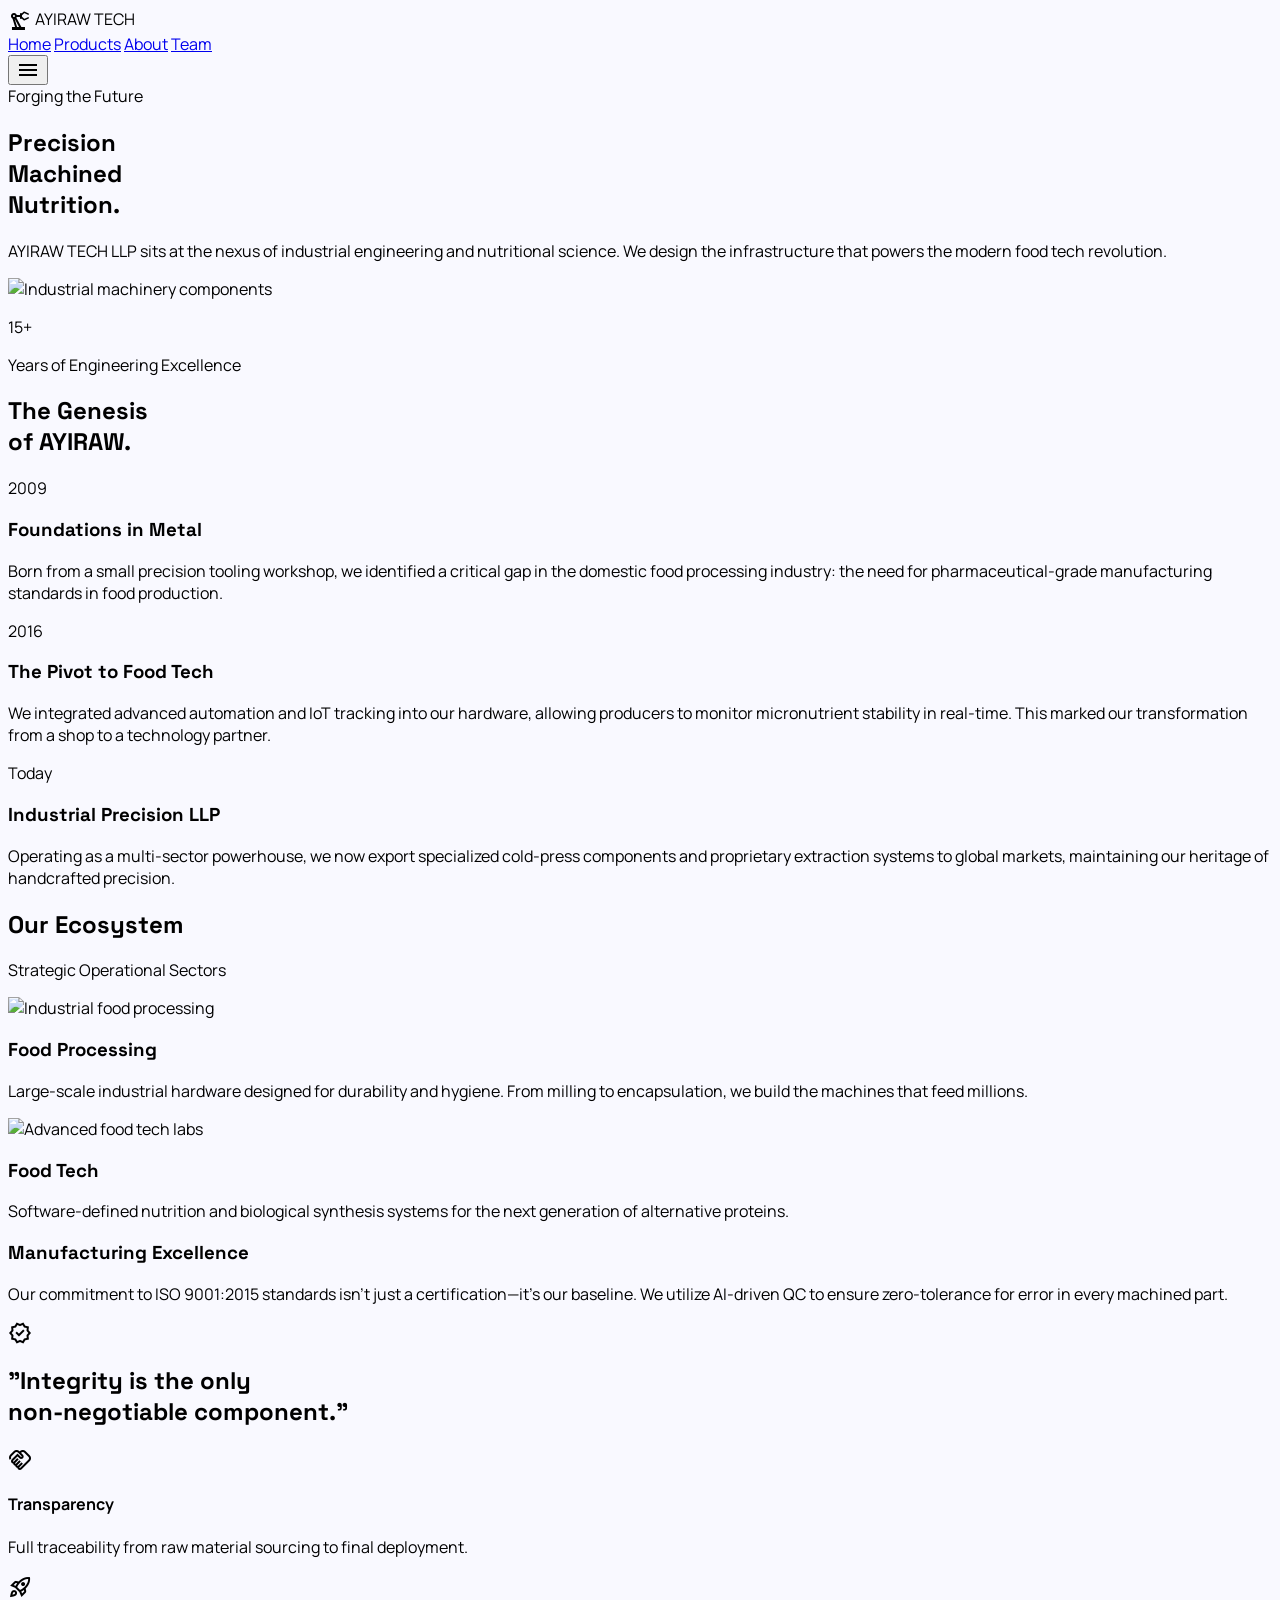
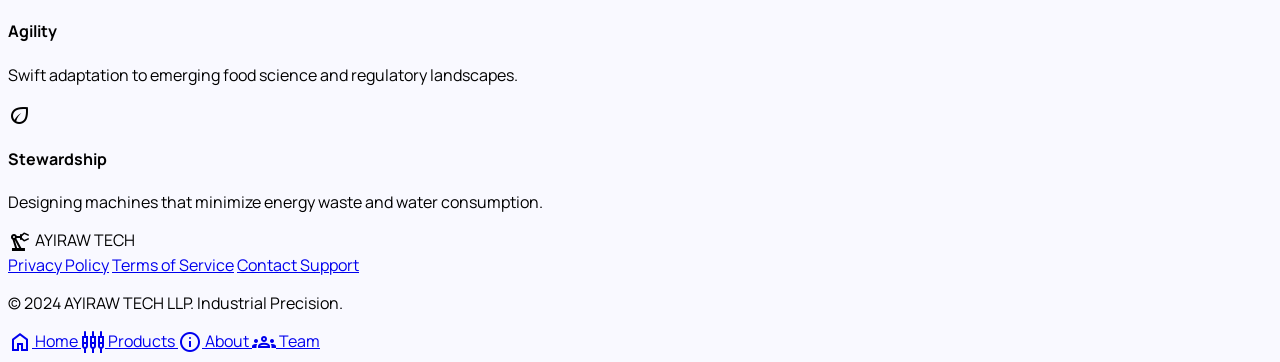
==== about.html @ 72571dfc "Update about.html" ====
<!DOCTYPE html>

<html class="scroll-smooth" lang="en"><head>
<meta charset="utf-8"/>
<meta content="width=device-width, initial-scale=1.0" name="viewport"/>
<title>About Us | AYIRAW TECH LLP</title>
<script src="https://cdn.tailwindcss.com?plugins=forms,container-queries"></script>
<link href="https://fonts.googleapis.com/css2?family=Space+Grotesk:wght@300;400;500;600;700&amp;family=Manrope:wght@300;400;500;600;700&amp;family=Inter:wght@300;400;500;600;700&amp;display=swap" rel="stylesheet"/>
<link href="https://fonts.googleapis.com/css2?family=Material+Symbols+Outlined:wght,FILL@100..700,0..1&amp;display=swap" rel="stylesheet"/>
<link href="https://fonts.googleapis.com/css2?family=Material+Symbols+Outlined:wght,FILL@100..700,0..1&amp;display=swap" rel="stylesheet"/>
<script id="tailwind-config">
        tailwind.config = {
            darkMode: "class",
            theme: {
                extend: {
                    colors: {
                        "background": "#f9f9ff",
                        "inverse-on-surface": "#ebf1ff",
                        "inverse-surface": "#273141",
                        "tertiary": "#002620",
                        "on-surface": "#121c2c",
                        "surface-container-high": "#dee8ff",
                        "secondary": "#545f72",
                        "outline": "#74777f",
                        "inverse-primary": "#adc7f7",
                        "error-container": "#ffdad6",
                        "on-error-container": "#93000a",
                        "secondary-fixed": "#d8e3fa",
                        "surface-tint": "#455f88",
                        "surface": "#f9f9ff",
                        "surface-variant": "#d9e3f9",
                        "secondary-fixed-dim": "#bcc7dd",
                        "on-surface-variant": "#43474e",
                        "on-primary-container": "#86a0cd",
                        "on-secondary-fixed": "#111c2c",
                        "on-error": "#ffffff",
                        "tertiary-container": "#003e34",
                        "on-tertiary": "#ffffff",
                        "on-secondary": "#ffffff",
                        "tertiary-fixed-dim": "#44ddc1",
                        "on-primary-fixed": "#001b3c",
                        "on-tertiary-fixed": "#00201a",
                        "on-background": "#121c2c",
                        "primary-container": "#1a365d",
                        "on-primary": "#ffffff",
                        "on-secondary-container": "#586377",
                        "surface-dim": "#d0daf0",
                        "error": "#ba1a1a",
                        "primary": "#002045",
                        "surface-container-low": "#f0f3ff",
                        "surface-bright": "#f9f9ff",
                        "on-primary-fixed-variant": "#2d476f",
                        "primary-fixed-dim": "#adc7f7",
                        "surface-container": "#e7eeff",
                        "on-secondary-fixed-variant": "#3c475a",
                        "tertiary-fixed": "#68fadd",
                        "on-tertiary-fixed-variant": "#005145",
                        "surface-container-highest": "#d9e3f9",
                        "outline-variant": "#c4c6cf",
                        "secondary-container": "#d5e0f7",
                        "surface-container-lowest": "#ffffff",
                        "on-tertiary-container": "#00b39b",
                        "primary-fixed": "#d6e3ff"
                    },
                    fontFamily: {
                        "headline": ["Space Grotesk"],
                        "body": ["Manrope"],
                        "label": ["Inter"]
                    },
                    borderRadius: {"DEFAULT": "0.125rem", "lg": "0.25rem", "xl": "0.5rem", "full": "0.75rem"},
                },
            },
        }
    </script>
<style>
        .material-symbols-outlined {
            font-variation-settings: 'FILL' 0, 'wght' 400, 'GRAD' 0, 'opsz' 24;
            vertical-align: middle;
        }
        body { font-family: 'Manrope', sans-serif; background-color: #f9f9ff; }
        h1, h2, h3 { font-family: 'Space Grotesk', sans-serif; }
    </style>
<style>
    body {
      min-height: max(884px, 100dvh);
    }
  </style>
  </head>
<body class="text-on-surface">
<!-- TopAppBar -->
<header class="fixed top-0 w-full z-50 bg-surface/70 backdrop-blur-md dark:bg-slate-950/70 shadow-none">
<div class="flex items-center justify-between px-6 py-4 max-w-7xl mx-auto">
<div class="flex items-center gap-2">
<span class="material-symbols-outlined text-[#1A365D] dark:text-blue-400 text-2xl" data-icon="precision_manufacturing">precision_manufacturing</span>
<span class="text-xl font-bold text-[#1A365D] dark:text-blue-200 tracking-tighter font-headline">AYIRAW TECH</span>
</div>
<nav class="hidden md:flex items-center gap-8">
<a class="text-slate-600 dark:text-slate-400 hover:text-teal-600 dark:hover:text-teal-300 transition-colors font-label text-sm uppercase tracking-wider" href="index.html">Home</a>
<a class="text-slate-600 dark:text-slate-400 hover:text-teal-600 dark:hover:text-teal-300 transition-colors font-label text-sm uppercase tracking-wider" href="products.html">Products</a>
<a class="text-[#002620] dark:text-teal-400 font-bold font-label text-sm uppercase tracking-wider" href="about.html">About</a>
<a class="text-slate-600 dark:text-slate-400 hover:text-teal-600 dark:hover:text-teal-300 transition-colors font-label text-sm uppercase tracking-wider" href="team.html">Team</a>
</nav>
<button class="md:hidden text-[#1A365D]">
<span class="material-symbols-outlined" data-icon="menu">menu</span>
</button>
</div>
</header>
<main class="pt-24 pb-20">
<!-- Hero Section: The Architectural Epicure -->
<section class="relative min-h-[618px] flex items-center px-6 overflow-hidden">
<div class="max-w-7xl mx-auto w-full grid grid-cols-1 lg:grid-cols-12 gap-12 items-center">
<div class="lg:col-span-7 z-10">
<span class="inline-block py-1 px-3 bg-secondary-container text-on-secondary-container font-label text-[10px] uppercase tracking-[0.2em] mb-6 rounded-sm">Forging the Future</span>
<h1 class="text-6xl md:text-8xl font-bold tracking-tighter text-primary leading-[0.9] mb-8">
                        Precision <br/> <span class="text-tertiary-container">Machined</span> <br/> Nutrition.
                    </h1>
<p class="text-lg md:text-xl text-secondary max-w-xl font-body leading-relaxed">
                        AYIRAW TECH LLP sits at the nexus of industrial engineering and nutritional science. We design the infrastructure that powers the modern food tech revolution.
                    </p>
</div>
<div class="lg:col-span-5 relative">
<div class="aspect-[4/5] bg-surface-container-high rounded-sm overflow-hidden relative">
<img alt="Industrial machinery components" class="w-full h-full object-cover grayscale contrast-125 mix-blend-multiply" data-alt="Close-up of high-precision stainless steel industrial gear and mechanical components in a clean, brightly lit manufacturing facility" src="https://lh3.googleusercontent.com/aida-public/[base64]"/>
<div class="absolute inset-0 bg-gradient-to-tr from-primary/20 to-transparent"></div>
</div>
<!-- Asymmetric Floating Element -->
<div class="absolute -bottom-8 -left-8 p-8 bg-tertiary text-on-tertiary max-w-[240px] hidden md:block">
<p class="font-headline text-3xl font-bold mb-2">15+</p>
<p class="font-label text-[10px] uppercase tracking-widest opacity-70">Years of Engineering Excellence</p>
</div>
</div>
</div>
</section>
<!-- Journey Section: Tonal Shift -->
<section class="bg-surface-container-low py-24 px-6">
<div class="max-w-7xl mx-auto">
<div class="grid grid-cols-1 lg:grid-cols-12 gap-16">
<div class="lg:col-span-4">
<h2 class="text-4xl font-bold text-primary font-headline sticky top-32">The Genesis <br/> of AYIRAW.</h2>
</div>
<div class="lg:col-span-8 space-y-16">
<div class="group">
<span class="font-headline text-5xl text-outline-variant group-hover:text-tertiary transition-colors duration-500">2009</span>
<h3 class="text-2xl font-bold text-on-surface mt-4 mb-4">Foundations in Metal</h3>
<p class="text-secondary leading-relaxed font-body text-lg">
                                Born from a small precision tooling workshop, we identified a critical gap in the domestic food processing industry: the need for pharmaceutical-grade manufacturing standards in food production.
                            </p>
</div>
<div class="group">
<span class="font-headline text-5xl text-outline-variant group-hover:text-tertiary transition-colors duration-500">2016</span>
<h3 class="text-20 text-2xl font-bold text-on-surface mt-4 mb-4">The Pivot to Food Tech</h3>
<p class="text-secondary leading-relaxed font-body text-lg">
                                We integrated advanced automation and IoT tracking into our hardware, allowing producers to monitor micronutrient stability in real-time. This marked our transformation from a shop to a technology partner.
                            </p>
</div>
<div class="group">
<span class="font-headline text-5xl text-outline-variant group-hover:text-tertiary transition-colors duration-500">Today</span>
<h3 class="text-2xl font-bold text-on-surface mt-4 mb-4">Industrial Precision LLP</h3>
<p class="text-secondary leading-relaxed font-body text-lg">
                                Operating as a multi-sector powerhouse, we now export specialized cold-press components and proprietary extraction systems to global markets, maintaining our heritage of handcrafted precision.
                            </p>
</div>
</div>
</div>
</div>
</section>
<!-- Sectors: Bento Grid Layout -->
<section class="py-24 px-6 bg-surface">
<div class="max-w-7xl mx-auto">
<div class="mb-16">
<h2 class="text-xs font-label uppercase tracking-[0.3em] text-tertiary mb-4">Our Ecosystem</h2>
<p class="text-4xl font-headline font-bold text-primary">Strategic Operational Sectors</p>
</div>
<div class="grid grid-cols-1 md:grid-cols-3 gap-6">
<!-- Food Processing -->
<div class="md:col-span-2 relative h-[400px] group overflow-hidden bg-primary-container p-10 flex flex-col justify-end transition-all duration-500 hover:scale-[0.99]">
<img alt="Industrial food processing" class="absolute inset-0 w-full h-full object-cover opacity-40 group-hover:opacity-60 transition-opacity" data-alt="Cinematic wide shot of a sterile, futuristic food processing line with stainless steel tubes and digital monitor interfaces" src="https://lh3.googleusercontent.com/aida-public/[base64]"/>
<div class="relative z-10">
<h3 class="text-3xl font-headline font-bold text-on-primary mb-4">Food Processing</h3>
<p class="text-on-primary/70 max-w-md font-body">Large-scale industrial hardware designed for durability and hygiene. From milling to encapsulation, we build the machines that feed millions.</p>
</div>
</div>
<!-- Food Tech -->
<div class="relative h-[400px] group overflow-hidden bg-tertiary-container p-10 flex flex-col justify-end transition-all duration-500 hover:scale-[0.99]">
<img alt="Advanced food tech labs" class="absolute inset-0 w-full h-full object-cover opacity-30 group-hover:opacity-50 transition-opacity" data-alt="Close up of a laboratory setting with a scientist working on plant-based food protein structures using high-tech digital equipment" src="https://lh3.googleusercontent.com/aida-public/[base64]"/>
<div class="relative z-10">
<h3 class="text-3xl font-headline font-bold text-on-tertiary mb-4">Food Tech</h3>
<p class="text-on-tertiary/70 font-body">Software-defined nutrition and biological synthesis systems for the next generation of alternative proteins.</p>
</div>
</div>
<!-- Manufacturing Excellence -->
<div class="md:col-span-3 h-[300px] bg-surface-container-highest flex flex-col md:flex-row items-center justify-between p-12 overflow-hidden border-l-4 border-tertiary">
<div class="max-w-2xl">
<h3 class="text-3xl font-headline font-bold text-primary mb-2">Manufacturing Excellence</h3>
<p class="text-secondary font-body">Our commitment to ISO 9001:2015 standards isn't just a certification—it's our baseline. We utilize AI-driven QC to ensure zero-tolerance for error in every machined part.</p>
</div>
<div class="mt-8 md:mt-0">
<span class="material-symbols-outlined text-8xl text-tertiary opacity-20" data-icon="verified">verified</span>
</div>
</div>
</div>
</div>
</section>
<!-- Business Philosophy: Glassmorphism / Editorial -->
<section class="relative py-32 px-6 overflow-hidden bg-primary">
<!-- Background Texture -->
<div class="absolute inset-0 opacity-10" style="background-image: url('https://lh3.googleusercontent.com/aida-public/[base64]');"></div>
<div class="max-w-5xl mx-auto text-center relative z-10">
<h2 class="text-on-primary font-headline text-5xl md:text-7xl font-bold tracking-tighter mb-16 italic">"Integrity is the only <br/> non-negotiable component."</h2>
<div class="grid grid-cols-1 md:grid-cols-3 gap-8">
<div class="bg-white/5 backdrop-blur-lg p-8 text-left border border-white/10 hover:bg-white/10 transition-colors">
<span class="material-symbols-outlined text-tertiary-fixed text-4xl mb-6" data-icon="handshake">handshake</span>
<h4 class="text-on-primary font-headline font-bold text-xl mb-3">Transparency</h4>
<p class="text-on-primary/60 font-body text-sm leading-relaxed">Full traceability from raw material sourcing to final deployment.</p>
</div>
<div class="bg-white/5 backdrop-blur-lg p-8 text-left border border-white/10 hover:bg-white/10 transition-colors">
<span class="material-symbols-outlined text-tertiary-fixed text-4xl mb-6" data-icon="rocket_launch">rocket_launch</span>
<h4 class="text-on-primary font-headline font-bold text-xl mb-3">Agility</h4>
<p class="text-on-primary/60 font-body text-sm leading-relaxed">Swift adaptation to emerging food science and regulatory landscapes.</p>
</div>
<div class="bg-white/5 backdrop-blur-lg p-8 text-left border border-white/10 hover:bg-white/10 transition-colors">
<span class="material-symbols-outlined text-tertiary-fixed text-4xl mb-6" data-icon="eco">eco</span>
<h4 class="text-on-primary font-headline font-bold text-xl mb-3">Stewardship</h4>
<p class="text-on-primary/60 font-body text-sm leading-relaxed">Designing machines that minimize energy waste and water consumption.</p>
</div>
</div>
</div>
</section>
</main>
<!-- Footer -->
<footer class="w-full py-12 px-6 mt-auto bg-[#f0f3ff] dark:bg-slate-950">
<div class="flex flex-col items-center text-center space-y-4 w-full">
<div class="flex items-center gap-2 mb-4">
<span class="material-symbols-outlined text-[#1A365D]" data-icon="precision_manufacturing">precision_manufacturing</span>
<span class="font-headline font-bold text-[#1A365D] text-lg">AYIRAW TECH</span>
</div>
<div class="flex gap-8 mb-6">
<a class="text-slate-500 hover:text-[#1A365D] dark:hover:text-white transition-colors font-body text-xs font-medium" href="#">Privacy Policy</a>
<a class="text-slate-500 hover:text-[#1A365D] dark:hover:text-white transition-colors font-body text-xs font-medium" href="#">Terms of Service</a>
<a class="text-slate-500 hover:text-[#1A365D] dark:hover:text-white transition-colors font-body text-xs font-medium" href="#">Contact Support</a>
</div>
<p class="font-body text-xs font-medium text-slate-500">© 2024 AYIRAW TECH LLP. Industrial Precision.</p>
</div>
</footer>
<!-- BottomNavBar (Mobile Only) -->
<nav class="md:hidden fixed bottom-0 left-0 w-full z-50 flex justify-around items-center px-4 pb-4 pt-2 bg-white/80 backdrop-blur-xl dark:bg-slate-900/80 shadow-[0_-4px_24px_rgba(18,28,44,0.05)] border-t border-slate-100 dark:border-slate-800">
<a class="flex flex-col items-center justify-center text-slate-500 dark:text-slate-400 ease-in-out duration-300 transform active:scale-90" href="#">
<span class="material-symbols-outlined" data-icon="home">home</span>
<span class="font-label text-[10px] font-semibold uppercase tracking-widest mt-1">Home</span>
</a>
<a class="flex flex-col items-center justify-center text-slate-500 dark:text-slate-400 ease-in-out duration-300 transform active:scale-90" href="#">
<span class="material-symbols-outlined" data-icon="settings_input_component">settings_input_component</span>
<span class="font-label text-[10px] font-semibold uppercase tracking-widest mt-1">Products</span>
</a>
<a class="flex flex-col items-center justify-center text-[#002620] dark:text-teal-400 bg-teal-50 dark:bg-teal-900/20 rounded-xl px-3 py-1 ease-in-out duration-300 transform active:scale-90" href="#">
<span class="material-symbols-outlined" data-icon="info">info</span>
<span class="font-label text-[10px] font-semibold uppercase tracking-widest mt-1">About</span>
</a>
<a class="flex flex-col items-center justify-center text-slate-500 dark:text-slate-400 ease-in-out duration-300 transform active:scale-90" href="#">
<span class="material-symbols-outlined" data-icon="groups">groups</span>
<span class="font-label text-[10px] font-semibold uppercase tracking-widest mt-1">Team</span>
</a>
</nav>
</body></html>
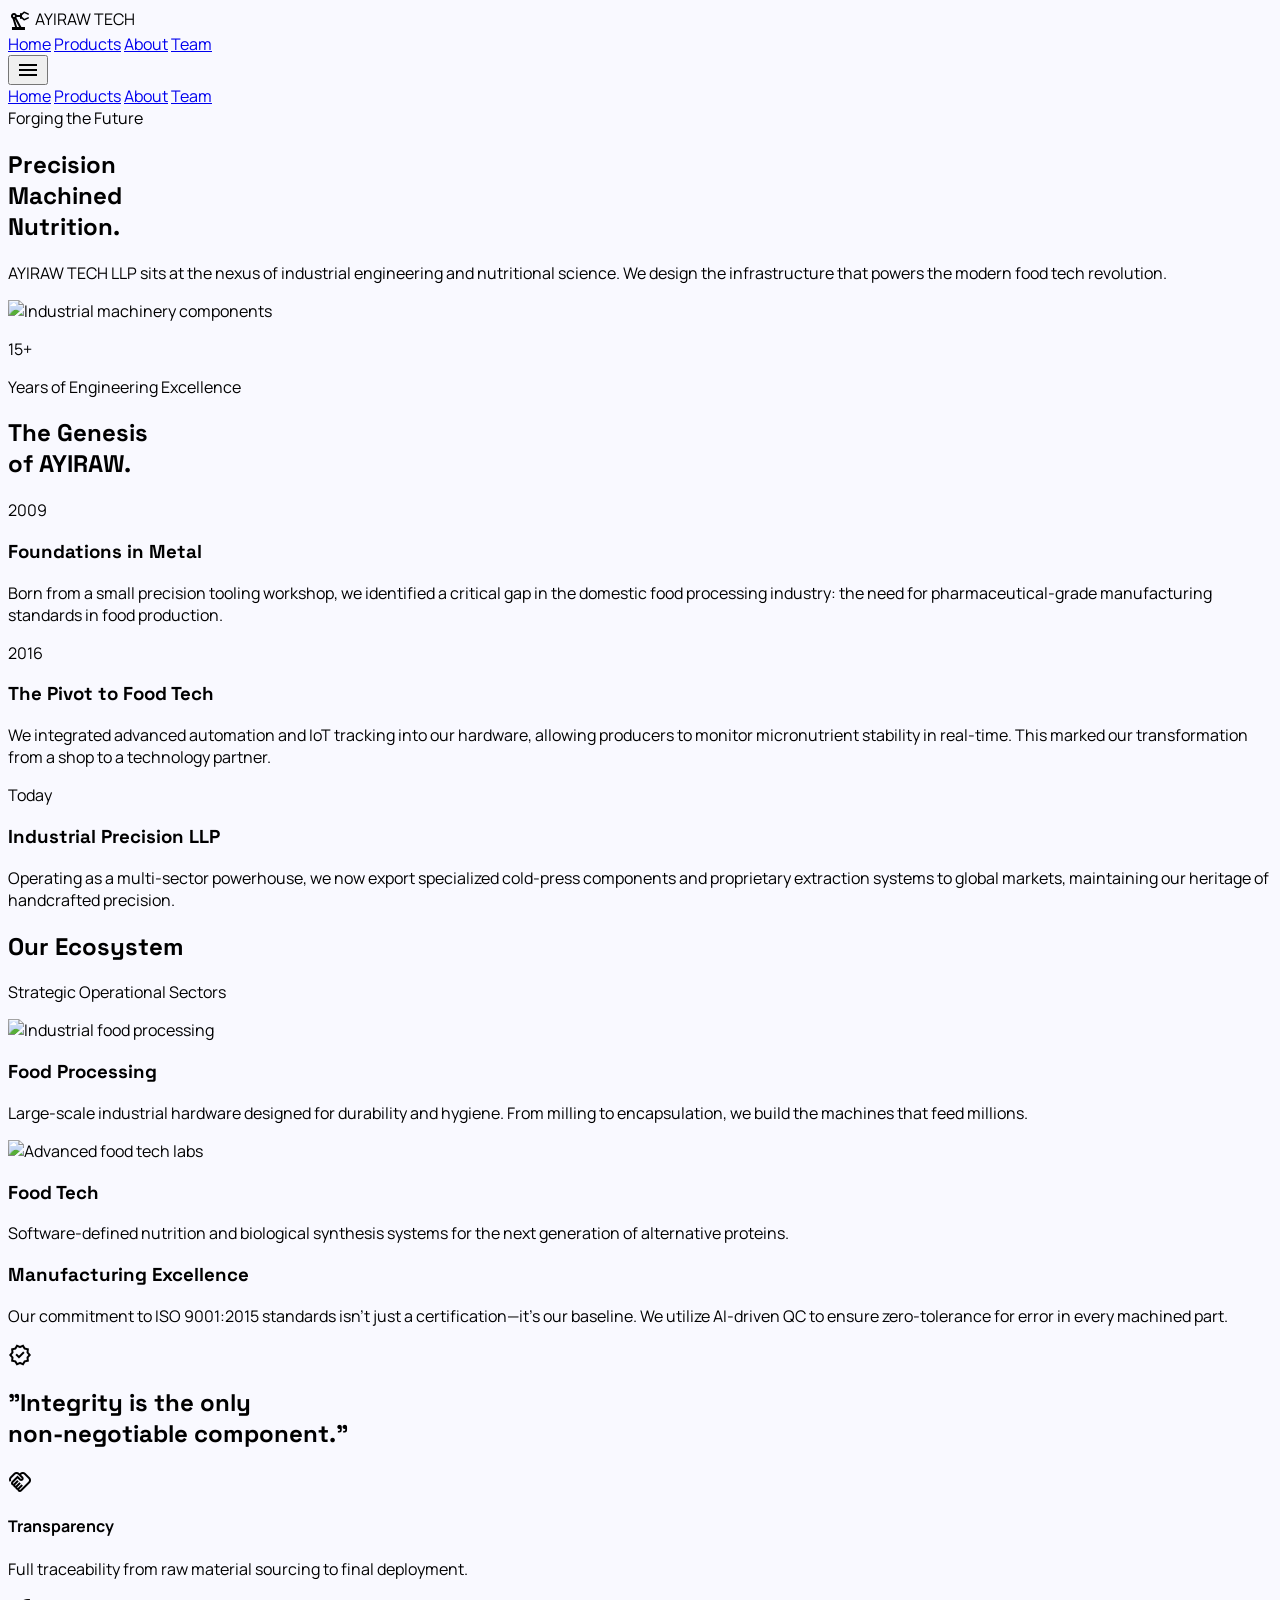
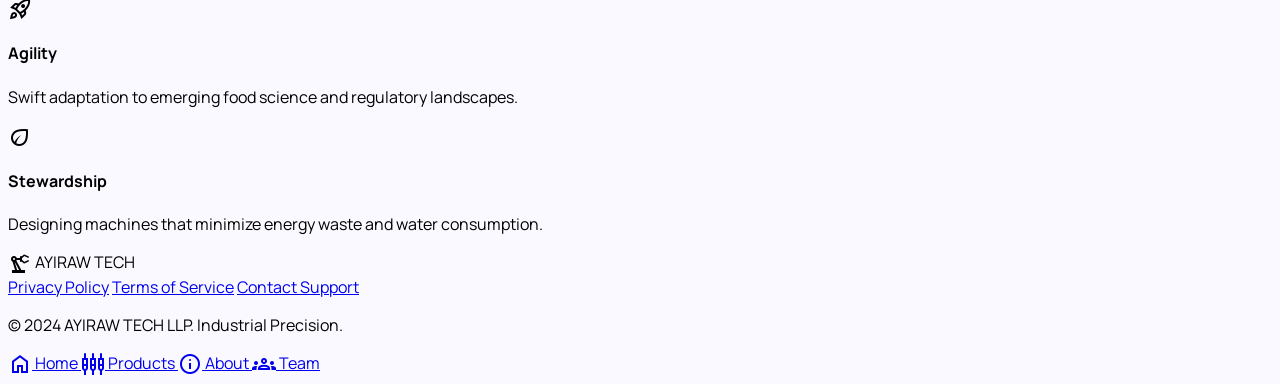
==== commit 95646521: "Update about.html" ====
--- a/about.html
+++ b/about.html
@@ -98,11 +98,17 @@
 <a class="text-slate-600 dark:text-slate-400 hover:text-teal-600 dark:hover:text-teal-300 transition-colors font-label text-sm uppercase tracking-wider" href="index.html">Home</a>
 <a class="text-slate-600 dark:text-slate-400 hover:text-teal-600 dark:hover:text-teal-300 transition-colors font-label text-sm uppercase tracking-wider" href="products.html">Products</a>
 <a class="text-[#002620] dark:text-teal-400 font-bold font-label text-sm uppercase tracking-wider" href="about.html">About</a>
-<a class="text-slate-600 dark:text-slate-400 hover:text-teal-600 dark:hover:text-teal-300 transition-colors font-label text-sm uppercase tracking-wider" href="team.html">Team</a>
+<a class="text-slate-600 dark:text-slate-400 hover:text-teal-600 dark:hover:text-teal-300 transition-colors font-label text-sm uppercase tracking-wider" href="leadership.html">Team</a>
 </nav>
-<button class="md:hidden text-[#1A365D]">
-<span class="material-symbols-outlined" data-icon="menu">menu</span>
+<button id="menu-btn" class="md:hidden">
+  <span class="material-symbols-outlined">menu</span>
 </button>
+        <div id="mobile-menu" class="hidden md:hidden flex flex-col bg-white px-6 py-4 space-y-4">
+  <a href="index.html">Home</a>
+  <a href="products.html">Products</a>
+  <a href="about.html">About</a>
+  <a href="leadership.html">Team</a>
+</div>
 </div>
 </header>
 <main class="pt-24 pb-20">
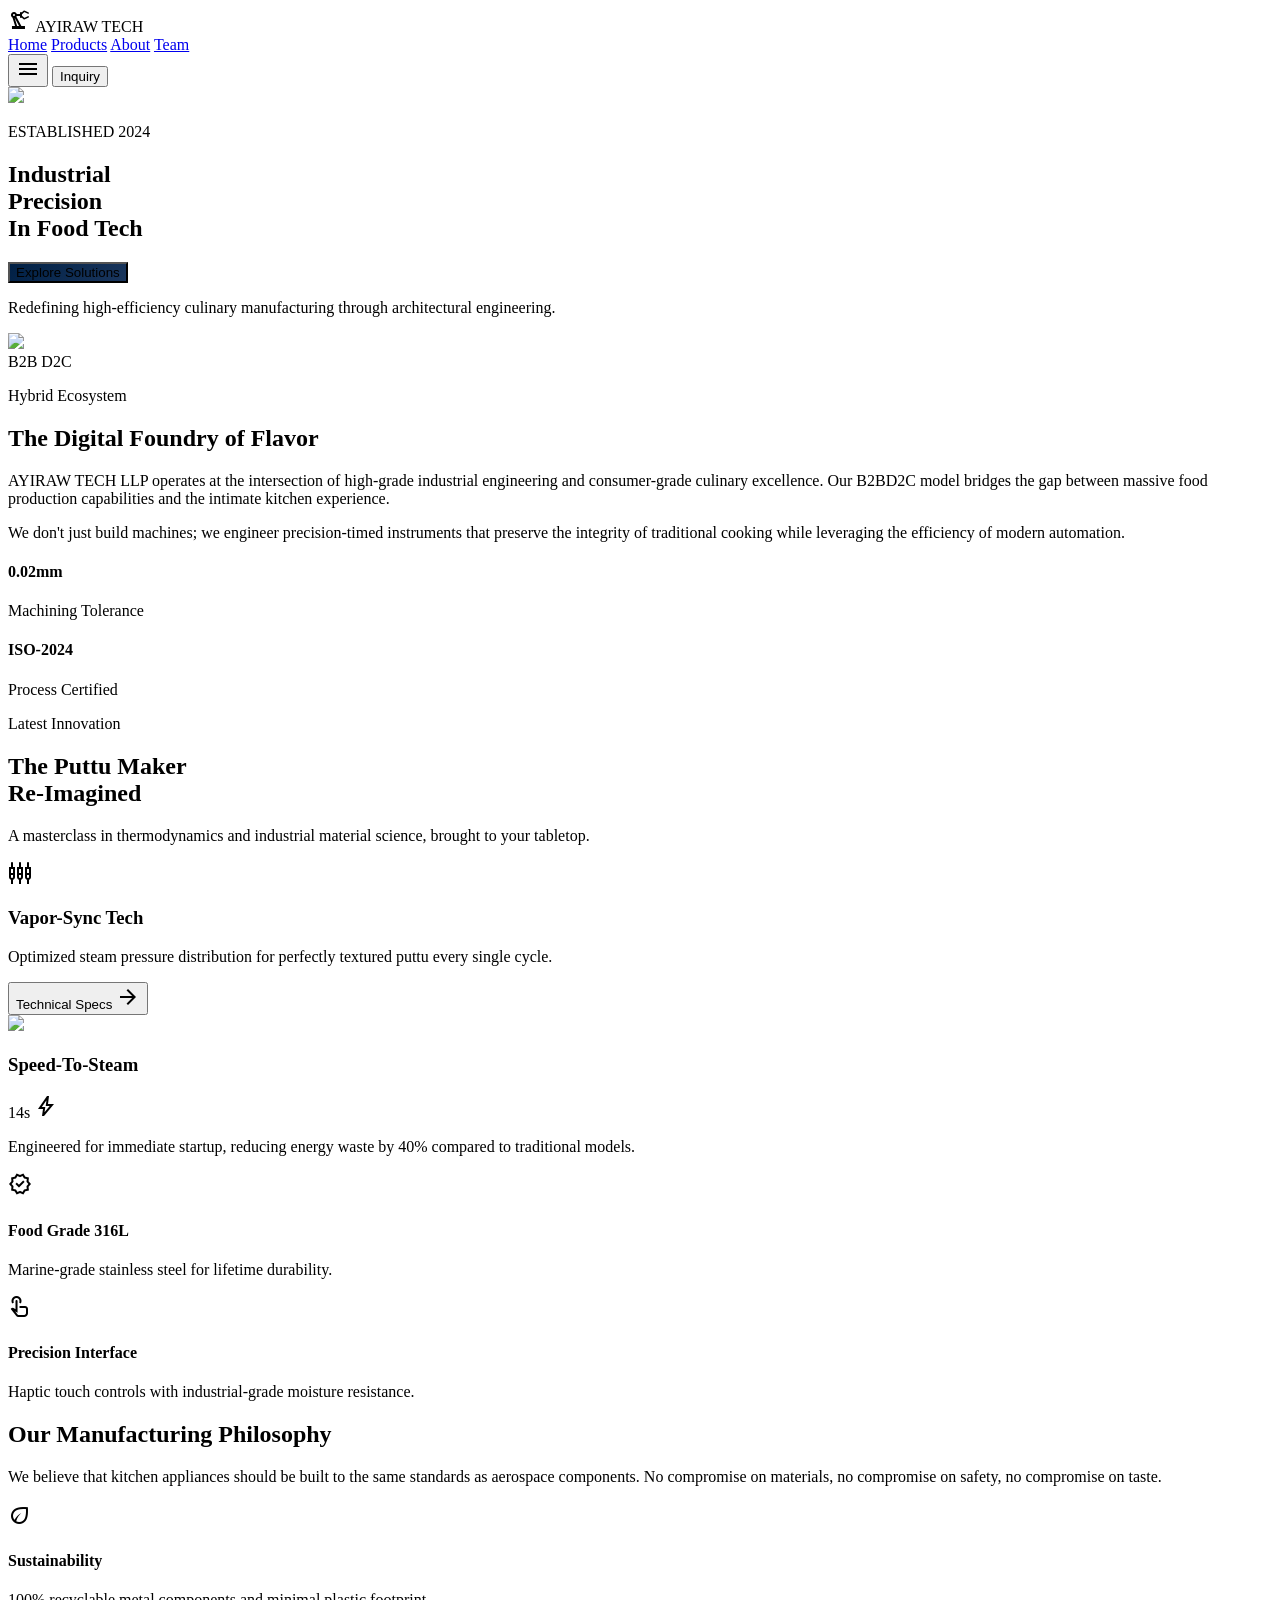
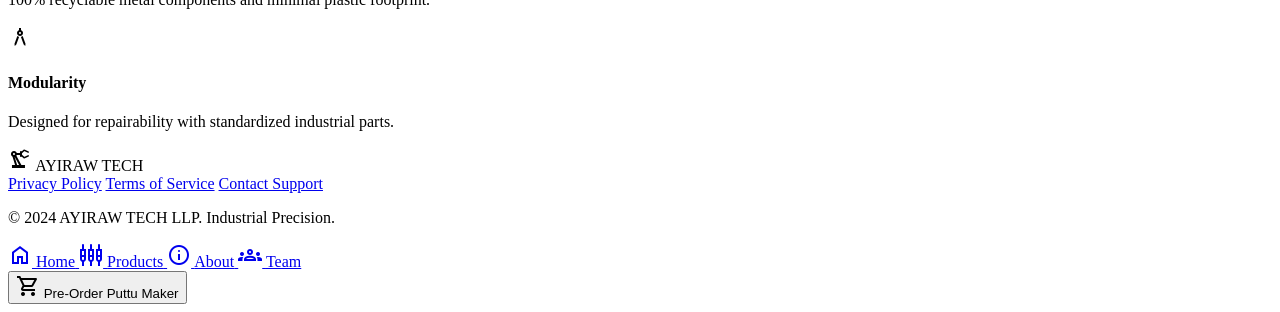
==== commit ffea12db: "Update about.html" ====
--- a/about.html
+++ b/about.html
@@ -3,82 +3,86 @@
 <html class="scroll-smooth" lang="en"><head>
 <meta charset="utf-8"/>
 <meta content="width=device-width, initial-scale=1.0" name="viewport"/>
-<title>About Us | AYIRAW TECH LLP</title>
+<title>AYIRAW TECH | Industrial Precision in Food Tech</title>
 <script src="https://cdn.tailwindcss.com?plugins=forms,container-queries"></script>
-<link href="https://fonts.googleapis.com/css2?family=Space+Grotesk:wght@300;400;500;600;700&amp;family=Manrope:wght@300;400;500;600;700&amp;family=Inter:wght@300;400;500;600;700&amp;display=swap" rel="stylesheet"/>
+<link href="https://fonts.googleapis.com/css2?family=Space+Grotesk:wght@300;400;500;600;700&amp;family=Manrope:wght@300;400;500;600;700&amp;family=Inter:wght@400;500;600;700;800;900&amp;display=swap" rel="stylesheet"/>
 <link href="https://fonts.googleapis.com/css2?family=Material+Symbols+Outlined:wght,FILL@100..700,0..1&amp;display=swap" rel="stylesheet"/>
 <link href="https://fonts.googleapis.com/css2?family=Material+Symbols+Outlined:wght,FILL@100..700,0..1&amp;display=swap" rel="stylesheet"/>
 <script id="tailwind-config">
-        tailwind.config = {
-            darkMode: "class",
-            theme: {
-                extend: {
-                    colors: {
-                        "background": "#f9f9ff",
-                        "inverse-on-surface": "#ebf1ff",
-                        "inverse-surface": "#273141",
-                        "tertiary": "#002620",
-                        "on-surface": "#121c2c",
-                        "surface-container-high": "#dee8ff",
-                        "secondary": "#545f72",
-                        "outline": "#74777f",
-                        "inverse-primary": "#adc7f7",
-                        "error-container": "#ffdad6",
-                        "on-error-container": "#93000a",
-                        "secondary-fixed": "#d8e3fa",
-                        "surface-tint": "#455f88",
-                        "surface": "#f9f9ff",
-                        "surface-variant": "#d9e3f9",
-                        "secondary-fixed-dim": "#bcc7dd",
-                        "on-surface-variant": "#43474e",
-                        "on-primary-container": "#86a0cd",
-                        "on-secondary-fixed": "#111c2c",
-                        "on-error": "#ffffff",
-                        "tertiary-container": "#003e34",
-                        "on-tertiary": "#ffffff",
-                        "on-secondary": "#ffffff",
-                        "tertiary-fixed-dim": "#44ddc1",
-                        "on-primary-fixed": "#001b3c",
-                        "on-tertiary-fixed": "#00201a",
-                        "on-background": "#121c2c",
-                        "primary-container": "#1a365d",
-                        "on-primary": "#ffffff",
-                        "on-secondary-container": "#586377",
-                        "surface-dim": "#d0daf0",
-                        "error": "#ba1a1a",
-                        "primary": "#002045",
-                        "surface-container-low": "#f0f3ff",
-                        "surface-bright": "#f9f9ff",
-                        "on-primary-fixed-variant": "#2d476f",
-                        "primary-fixed-dim": "#adc7f7",
-                        "surface-container": "#e7eeff",
-                        "on-secondary-fixed-variant": "#3c475a",
-                        "tertiary-fixed": "#68fadd",
-                        "on-tertiary-fixed-variant": "#005145",
-                        "surface-container-highest": "#d9e3f9",
-                        "outline-variant": "#c4c6cf",
-                        "secondary-container": "#d5e0f7",
-                        "surface-container-lowest": "#ffffff",
-                        "on-tertiary-container": "#00b39b",
-                        "primary-fixed": "#d6e3ff"
-                    },
-                    fontFamily: {
-                        "headline": ["Space Grotesk"],
-                        "body": ["Manrope"],
-                        "label": ["Inter"]
-                    },
-                    borderRadius: {"DEFAULT": "0.125rem", "lg": "0.25rem", "xl": "0.5rem", "full": "0.75rem"},
-                },
+      tailwind.config = {
+        darkMode: "class",
+        theme: {
+          extend: {
+            colors: {
+              "background": "#f9f9ff",
+              "inverse-on-surface": "#ebf1ff",
+              "inverse-surface": "#273141",
+              "tertiary": "#002620",
+              "on-surface": "#121c2c",
+              "surface-container-high": "#dee8ff",
+              "secondary": "#545f72",
+              "outline": "#74777f",
+              "inverse-primary": "#adc7f7",
+              "error-container": "#ffdad6",
+              "on-error-container": "#93000a",
+              "secondary-fixed": "#d8e3fa",
+              "surface-tint": "#455f88",
+              "surface": "#f9f9ff",
+              "surface-variant": "#d9e3f9",
+              "secondary-fixed-dim": "#bcc7dd",
+              "on-surface-variant": "#43474e",
+              "on-primary-container": "#86a0cd",
+              "on-secondary-fixed": "#111c2c",
+              "on-error": "#ffffff",
+              "tertiary-container": "#003e34",
+              "on-tertiary": "#ffffff",
+              "on-secondary": "#ffffff",
+              "tertiary-fixed-dim": "#44ddc1",
+              "on-primary-fixed": "#001b3c",
+              "on-tertiary-fixed": "#00201a",
+              "on-background": "#121c2c",
+              "primary-container": "#1a365d",
+              "on-primary": "#ffffff",
+              "on-secondary-container": "#586377",
+              "surface-dim": "#d0daf0",
+              "error": "#ba1a1a",
+              "primary": "#002045",
+              "surface-container-low": "#f0f3ff",
+              "surface-bright": "#f9f9ff",
+              "on-primary-fixed-variant": "#2d476f",
+              "primary-fixed-dim": "#adc7f7",
+              "surface-container": "#e7eeff",
+              "on-secondary-fixed-variant": "#3c475a",
+              "tertiary-fixed": "#68fadd",
+              "on-tertiary-fixed-variant": "#005145",
+              "surface-container-highest": "#d9e3f9",
+              "outline-variant": "#c4c6cf",
+              "secondary-container": "#d5e0f7",
+              "surface-container-lowest": "#ffffff",
+              "on-tertiary-container": "#00b39b",
+              "primary-fixed": "#d6e3ff"
             },
-        }
+            fontFamily: {
+              "headline": ["Space Grotesk"],
+              "body": ["Manrope"],
+              "label": ["Inter"]
+            },
+            borderRadius: {"DEFAULT": "0.125rem", "lg": "0.25rem", "xl": "0.5rem", "full": "0.75rem"},
+          },
+        },
+      }
     </script>
 <style>
-        .material-symbols-outlined {
-            font-variation-settings: 'FILL' 0, 'wght' 400, 'GRAD' 0, 'opsz' 24;
-            vertical-align: middle;
-        }
-        body { font-family: 'Manrope', sans-serif; background-color: #f9f9ff; }
-        h1, h2, h3 { font-family: 'Space Grotesk', sans-serif; }
+      .material-symbols-outlined {
+        font-variation-settings: 'FILL' 0, 'wght' 400, 'GRAD' 0, 'opsz' 24;
+      }
+      .glass-nav {
+        background: rgba(249, 249, 255, 0.7);
+        backdrop-filter: blur(20px);
+      }
+      .industrial-gradient {
+        background: linear-gradient(135deg, #002045 0%, #1a365d 100%);
+      }
     </style>
 <style>
     body {
@@ -86,149 +90,169 @@
     }
   </style>
   </head>
-<body class="text-on-surface">
+<body class="bg-background text-on-surface font-body selection:bg-tertiary-fixed selection:text-on-tertiary-fixed">
 <!-- TopAppBar -->
-<header class="fixed top-0 w-full z-50 bg-surface/70 backdrop-blur-md dark:bg-slate-950/70 shadow-none">
-<div class="flex items-center justify-between px-6 py-4 max-w-7xl mx-auto">
-<div class="flex items-center gap-2">
-<span class="material-symbols-outlined text-[#1A365D] dark:text-blue-400 text-2xl" data-icon="precision_manufacturing">precision_manufacturing</span>
-<span class="text-xl font-bold text-[#1A365D] dark:text-blue-200 tracking-tighter font-headline">AYIRAW TECH</span>
-</div>
-<nav class="hidden md:flex items-center gap-8">
-<a class="text-slate-600 dark:text-slate-400 hover:text-teal-600 dark:hover:text-teal-300 transition-colors font-label text-sm uppercase tracking-wider" href="index.html">Home</a>
-<a class="text-slate-600 dark:text-slate-400 hover:text-teal-600 dark:hover:text-teal-300 transition-colors font-label text-sm uppercase tracking-wider" href="products.html">Products</a>
-<a class="text-[#002620] dark:text-teal-400 font-bold font-label text-sm uppercase tracking-wider" href="about.html">About</a>
-<a class="text-slate-600 dark:text-slate-400 hover:text-teal-600 dark:hover:text-teal-300 transition-colors font-label text-sm uppercase tracking-wider" href="leadership.html">Team</a>
+<header class="fixed top-0 w-full z-50 bg-surface/70 backdrop-blur-md dark:bg-slate-950/70">
+<div class="flex items-center justify-between px-6 py-4 max-col-7xl mx-auto">
+<div class="flex items-center gap-3">
+<span class="material-symbols-outlined text-[#1A365D] text-2xl" data-icon="precision_manufacturing">precision_manufacturing</span>
+<span class="text-xl font-headline font-bold text-[#1A365D] tracking-tighter uppercase">AYIRAW TECH</span>
+</div>
+<nav class="hidden md:flex items-center space-gap-8 gap-x-8">
+<a class="font-label text-xs font-bold uppercase tracking-widest text-[#002620] hover:text-teal-600 transition-colors" href="index.html">Home</a>
+<a class="font-label text-xs font-semibold uppercase tracking-widest text-slate-600 hover:text-teal-600 transition-colors" href="products.html">Products</a>
+<a class="font-label text-xs font-semibold uppercase tracking-widest text-slate-600 hover:text-teal-600 transition-colors" href="about.html">About</a>
+<a class="font-label text-xs font-semibold uppercase tracking-widest text-slate-600 hover:text-teal-600 transition-colors" href="leadership.html">Team</a>
 </nav>
-<button id="menu-btn" class="md:hidden">
-  <span class="material-symbols-outlined">menu</span>
+<div class="flex items-center gap-4">
+<button class="md:hidden p-2 text-slate-600 active:scale-95 transition-all">
+<span class="material-symbols-outlined" data-icon="menu">menu</span>
 </button>
-        <div id="mobile-menu" class="hidden md:hidden flex flex-col bg-white px-6 py-4 space-y-4">
-  <a href="index.html">Home</a>
-  <a href="products.html">Products</a>
-  <a href="about.html">About</a>
-  <a href="leadership.html">Team</a>
+<button class="hidden md:block bg-primary text-on-primary px-6 py-2 rounded-md font-label text-xs font-bold uppercase tracking-widest hover:opacity-90 transition-all">
+                    Inquiry
+                </button>
 </div>
 </div>
 </header>
-<main class="pt-24 pb-20">
+<main class="pt-16">
 <!-- Hero Section: The Architectural Epicure -->
-<section class="relative min-h-[618px] flex items-center px-6 overflow-hidden">
-<div class="max-w-7xl mx-auto w-full grid grid-cols-1 lg:grid-cols-12 gap-12 items-center">
-<div class="lg:col-span-7 z-10">
-<span class="inline-block py-1 px-3 bg-secondary-container text-on-secondary-container font-label text-[10px] uppercase tracking-[0.2em] mb-6 rounded-sm">Forging the Future</span>
-<h1 class="text-6xl md:text-8xl font-bold tracking-tighter text-primary leading-[0.9] mb-8">
-                        Precision <br/> <span class="text-tertiary-container">Machined</span> <br/> Nutrition.
-                    </h1>
-<p class="text-lg md:text-xl text-secondary max-w-xl font-body leading-relaxed">
-                        AYIRAW TECH LLP sits at the nexus of industrial engineering and nutritional science. We design the infrastructure that powers the modern food tech revolution.
-                    </p>
-</div>
-<div class="lg:col-span-5 relative">
-<div class="aspect-[4/5] bg-surface-container-high rounded-sm overflow-hidden relative">
-<img alt="Industrial machinery components" class="w-full h-full object-cover grayscale contrast-125 mix-blend-multiply" data-alt="Close-up of high-precision stainless steel industrial gear and mechanical components in a clean, brightly lit manufacturing facility" src="https://lh3.googleusercontent.com/aida-public/[base64]"/>
-<div class="absolute inset-0 bg-gradient-to-tr from-primary/20 to-transparent"></div>
-</div>
-<!-- Asymmetric Floating Element -->
-<div class="absolute -bottom-8 -left-8 p-8 bg-tertiary text-on-tertiary max-w-[240px] hidden md:block">
-<p class="font-headline text-3xl font-bold mb-2">15+</p>
-<p class="font-label text-[10px] uppercase tracking-widest opacity-70">Years of Engineering Excellence</p>
+<section class="relative min-h-[795px] flex items-center overflow-hidden">
+<div class="absolute inset-0 z-0">
+<img class="w-full h-full object-cover grayscale brightness-50 contrast-125" data-alt="high-tech automated food processing line with stainless steel machinery and blue ambient lighting in a clean industrial facility" src="https://lh3.googleusercontent.com/aida-public/[base64]"/>
+<div class="absolute inset-0 bg-gradient-to-r from-primary/90 to-transparent"></div>
+</div>
+<div class="container mx-auto px-6 relative z-10 grid grid-cols-1 lg:grid-cols-12 gap-8">
+<div class="lg:col-span-8">
+<p class="font-label text-tertiary-fixed font-bold tracking-[0.3em] uppercase mb-4 animate-pulse">ESTABLISHED 2024</p>
+<h1 class="font-headline text-5xl md:text-7xl lg:text-8xl font-bold text-white leading-[0.9] tracking-tighter mb-8">
+                        Industrial <br/> Precision <br/>
+<span class="text-tertiary-fixed">In Food Tech</span>
+</h1>
+<div class="flex flex-col md:flex-row gap-6 items-start">
+<button class="industrial-gradient text-on-primary px-8 py-4 rounded-md font-label font-bold uppercase tracking-widest text-sm hover:scale-105 transition-all">
+                            Explore Solutions
+                        </button>
+<div class="flex items-center gap-4 text-white/80 max-w-xs">
+<span class="h-[1px] w-12 bg-tertiary-fixed"></span>
+<p class="font-body text-sm font-medium leading-relaxed">Redefining high-efficiency culinary manufacturing through architectural engineering.</p>
+</div>
 </div>
 </div>
 </div>
 </section>
-<!-- Journey Section: Tonal Shift -->
-<section class="bg-surface-container-low py-24 px-6">
-<div class="max-w-7xl mx-auto">
-<div class="grid grid-cols-1 lg:grid-cols-12 gap-16">
-<div class="lg:col-span-4">
-<h2 class="text-4xl font-bold text-primary font-headline sticky top-32">The Genesis <br/> of AYIRAW.</h2>
-</div>
-<div class="lg:col-span-8 space-y-16">
-<div class="group">
-<span class="font-headline text-5xl text-outline-variant group-hover:text-tertiary transition-colors duration-500">2009</span>
-<h3 class="text-2xl font-bold text-on-surface mt-4 mb-4">Foundations in Metal</h3>
-<p class="text-secondary leading-relaxed font-body text-lg">
-                                Born from a small precision tooling workshop, we identified a critical gap in the domestic food processing industry: the need for pharmaceutical-grade manufacturing standards in food production.
+<!-- About Section: Tonal Depth Shift -->
+<section class="bg-surface-container-low py-24">
+<div class="container mx-auto px-6">
+<div class="grid grid-cols-1 lg:grid-cols-2 gap-16 items-center">
+<div class="relative">
+<div class="aspect-square bg-surface-container-highest rounded-xl overflow-hidden">
+<img class="w-full h-full object-cover mix-blend-multiply opacity-80" data-alt="extreme close up of precision engineered metal parts and gears with high polish finish and sharp focus" src="https://lh3.googleusercontent.com/aida-public/[base64]"/>
+</div>
+<div class="absolute -bottom-8 -right-8 w-64 h-64 bg-tertiary rounded-xl p-8 flex flex-col justify-end hidden md:flex">
+<span class="text-tertiary-fixed font-headline text-5xl font-bold">B2B</span>
+<span class="text-white/60 font-headline text-3xl font-bold leading-none">D2C</span>
+<p class="text-white/40 text-[10px] mt-4 font-label uppercase tracking-widest">Hybrid Ecosystem</p>
+</div>
+</div>
+<div class="lg:pl-12">
+<h2 class="font-headline text-4xl font-bold text-primary mb-6 tracking-tight">The Digital Foundry of Flavor</h2>
+<div class="space-y-6 text-on-surface-variant font-body text-lg leading-relaxed">
+<p>
+                                AYIRAW TECH LLP operates at the intersection of high-grade industrial engineering and consumer-grade culinary excellence. Our B2BD2C model bridges the gap between massive food production capabilities and the intimate kitchen experience.
                             </p>
-</div>
-<div class="group">
-<span class="font-headline text-5xl text-outline-variant group-hover:text-tertiary transition-colors duration-500">2016</span>
-<h3 class="text-20 text-2xl font-bold text-on-surface mt-4 mb-4">The Pivot to Food Tech</h3>
-<p class="text-secondary leading-relaxed font-body text-lg">
-                                We integrated advanced automation and IoT tracking into our hardware, allowing producers to monitor micronutrient stability in real-time. This marked our transformation from a shop to a technology partner.
+<p>
+                                We don't just build machines; we engineer precision-timed instruments that preserve the integrity of traditional cooking while leveraging the efficiency of modern automation.
                             </p>
 </div>
-<div class="group">
-<span class="font-headline text-5xl text-outline-variant group-hover:text-tertiary transition-colors duration-500">Today</span>
-<h3 class="text-2xl font-bold text-on-surface mt-4 mb-4">Industrial Precision LLP</h3>
-<p class="text-secondary leading-relaxed font-body text-lg">
-                                Operating as a multi-sector powerhouse, we now export specialized cold-press components and proprietary extraction systems to global markets, maintaining our heritage of handcrafted precision.
-                            </p>
+<div class="mt-12 grid grid-cols-2 gap-8">
+<div>
+<h4 class="font-headline text-2xl font-bold text-primary">0.02mm</h4>
+<p class="font-label text-xs uppercase tracking-widest text-slate-500">Machining Tolerance</p>
+</div>
+<div>
+<h4 class="font-headline text-2xl font-bold text-primary">ISO-2024</h4>
+<p class="font-label text-xs uppercase tracking-widest text-slate-500">Process Certified</p>
+</div>
 </div>
 </div>
 </div>
 </div>
 </section>
-<!-- Sectors: Bento Grid Layout -->
-<section class="py-24 px-6 bg-surface">
-<div class="max-w-7xl mx-auto">
-<div class="mb-16">
-<h2 class="text-xs font-label uppercase tracking-[0.3em] text-tertiary mb-4">Our Ecosystem</h2>
-<p class="text-4xl font-headline font-bold text-primary">Strategic Operational Sectors</p>
-</div>
-<div class="grid grid-cols-1 md:grid-cols-3 gap-6">
-<!-- Food Processing -->
-<div class="md:col-span-2 relative h-[400px] group overflow-hidden bg-primary-container p-10 flex flex-col justify-end transition-all duration-500 hover:scale-[0.99]">
-<img alt="Industrial food processing" class="absolute inset-0 w-full h-full object-cover opacity-40 group-hover:opacity-60 transition-opacity" data-alt="Cinematic wide shot of a sterile, futuristic food processing line with stainless steel tubes and digital monitor interfaces" src="https://lh3.googleusercontent.com/aida-public/[base64]"/>
+<!-- Innovation Teaser: The Bento Grid -->
+<section class="py-24 bg-surface">
+<div class="container mx-auto px-6">
+<div class="flex flex-col md:flex-row justify-between items-end mb-16 gap-6">
+<div>
+<span class="bg-tertiary-container text-on-tertiary-container px-3 py-1 rounded-sm font-label text-[10px] font-bold uppercase tracking-widest">Latest Innovation</span>
+<h2 class="font-headline text-5xl font-bold text-primary mt-4 tracking-tighter">The Puttu Maker <br/> Re-Imagined</h2>
+</div>
+<p class="font-body text-on-surface-variant max-w-sm">A masterclass in thermodynamics and industrial material science, brought to your tabletop.</p>
+</div>
+<div class="grid grid-cols-1 md:grid-cols-3 gap-6 h-auto md:h-[600px]">
+<!-- Large Feature Card -->
+<div class="md:col-span-2 bg-surface-container-highest rounded-xl p-8 relative overflow-hidden group">
+<div class="relative z-10 flex flex-col h-full">
+<div class="mb-auto">
+<span class="material-symbols-outlined text-primary text-4xl mb-4" data-icon="settings_input_component">settings_input_component</span>
+<h3 class="font-headline text-3xl font-bold text-primary">Vapor-Sync Tech</h3>
+<p class="mt-4 text-on-surface-variant max-w-xs">Optimized steam pressure distribution for perfectly textured puttu every single cycle.</p>
+</div>
+<button class="mt-8 flex items-center gap-2 font-label text-xs font-bold uppercase text-primary group-hover:gap-4 transition-all">
+                                Technical Specs <span class="material-symbols-outlined text-sm" data-icon="arrow_forward">arrow_forward</span>
+</button>
+</div>
+<img class="absolute top-0 right-0 w-2/3 h-full object-cover opacity-20 group-hover:scale-110 transition-transform duration-700" data-alt="sleek modern stainless steel kitchen appliance with digital display and precision steam vents in a dark studio setting" src="https://lh3.googleusercontent.com/aida-public/[base64]"/>
+</div>
+<!-- Vertical Metric Card -->
+<div class="bg-primary p-8 rounded-xl flex flex-col justify-between text-white overflow-hidden relative">
 <div class="relative z-10">
-<h3 class="text-3xl font-headline font-bold text-on-primary mb-4">Food Processing</h3>
-<p class="text-on-primary/70 max-w-md font-body">Large-scale industrial hardware designed for durability and hygiene. From milling to encapsulation, we build the machines that feed millions.</p>
-</div>
-</div>
-<!-- Food Tech -->
-<div class="relative h-[400px] group overflow-hidden bg-tertiary-container p-10 flex flex-col justify-end transition-all duration-500 hover:scale-[0.99]">
-<img alt="Advanced food tech labs" class="absolute inset-0 w-full h-full object-cover opacity-30 group-hover:opacity-50 transition-opacity" data-alt="Close up of a laboratory setting with a scientist working on plant-based food protein structures using high-tech digital equipment" src="https://lh3.googleusercontent.com/aida-public/[base64]"/>
+<h3 class="font-headline text-xl font-bold opacity-60">Speed-To-Steam</h3>
+<div class="mt-4 flex items-baseline gap-2">
+<span class="text-6xl font-headline font-bold">14s</span>
+<span class="material-symbols-outlined text-tertiary-fixed" data-icon="bolt">bolt</span>
+</div>
+</div>
 <div class="relative z-10">
-<h3 class="text-3xl font-headline font-bold text-on-tertiary mb-4">Food Tech</h3>
-<p class="text-on-tertiary/70 font-body">Software-defined nutrition and biological synthesis systems for the next generation of alternative proteins.</p>
-</div>
-</div>
-<!-- Manufacturing Excellence -->
-<div class="md:col-span-3 h-[300px] bg-surface-container-highest flex flex-col md:flex-row items-center justify-between p-12 overflow-hidden border-l-4 border-tertiary">
-<div class="max-w-2xl">
-<h3 class="text-3xl font-headline font-bold text-primary mb-2">Manufacturing Excellence</h3>
-<p class="text-secondary font-body">Our commitment to ISO 9001:2015 standards isn't just a certification—it's our baseline. We utilize AI-driven QC to ensure zero-tolerance for error in every machined part.</p>
-</div>
-<div class="mt-8 md:mt-0">
-<span class="material-symbols-outlined text-8xl text-tertiary opacity-20" data-icon="verified">verified</span>
+<p class="font-body text-sm text-white/70">Engineered for immediate startup, reducing energy waste by 40% compared to traditional models.</p>
+</div>
+<div class="absolute -bottom-10 -right-10 w-40 h-40 bg-white/5 rounded-full blur-2xl"></div>
+</div>
+<!-- Horizontal Grid Items -->
+<div class="bg-white border-outline-variant/20 border p-8 rounded-xl flex flex-col justify-center">
+<span class="material-symbols-outlined text-tertiary text-3xl mb-2" data-icon="verified">verified</span>
+<h4 class="font-headline text-lg font-bold text-primary">Food Grade 316L</h4>
+<p class="font-body text-sm text-on-surface-variant mt-2">Marine-grade stainless steel for lifetime durability.</p>
+</div>
+<div class="bg-surface-container-low p-8 rounded-xl flex flex-col justify-center md:col-span-2">
+<div class="flex items-center gap-6">
+<div class="h-16 w-16 bg-white rounded-full flex items-center justify-center shadow-sm shrink-0">
+<span class="material-symbols-outlined text-primary" data-icon="touch_app">touch_app</span>
+</div>
+<div>
+<h4 class="font-headline text-lg font-bold text-primary">Precision Interface</h4>
+<p class="font-body text-sm text-on-surface-variant">Haptic touch controls with industrial-grade moisture resistance.</p>
+</div>
 </div>
 </div>
 </div>
 </div>
 </section>
-<!-- Business Philosophy: Glassmorphism / Editorial -->
-<section class="relative py-32 px-6 overflow-hidden bg-primary">
-<!-- Background Texture -->
-<div class="absolute inset-0 opacity-10" style="background-image: url('https://lh3.googleusercontent.com/aida-public/[base64]');"></div>
-<div class="max-w-5xl mx-auto text-center relative z-10">
-<h2 class="text-on-primary font-headline text-5xl md:text-7xl font-bold tracking-tighter mb-16 italic">"Integrity is the only <br/> non-negotiable component."</h2>
-<div class="grid grid-cols-1 md:grid-cols-3 gap-8">
-<div class="bg-white/5 backdrop-blur-lg p-8 text-left border border-white/10 hover:bg-white/10 transition-colors">
-<span class="material-symbols-outlined text-tertiary-fixed text-4xl mb-6" data-icon="handshake">handshake</span>
-<h4 class="text-on-primary font-headline font-bold text-xl mb-3">Transparency</h4>
-<p class="text-on-primary/60 font-body text-sm leading-relaxed">Full traceability from raw material sourcing to final deployment.</p>
-</div>
-<div class="bg-white/5 backdrop-blur-lg p-8 text-left border border-white/10 hover:bg-white/10 transition-colors">
-<span class="material-symbols-outlined text-tertiary-fixed text-4xl mb-6" data-icon="rocket_launch">rocket_launch</span>
-<h4 class="text-on-primary font-headline font-bold text-xl mb-3">Agility</h4>
-<p class="text-on-primary/60 font-body text-sm leading-relaxed">Swift adaptation to emerging food science and regulatory landscapes.</p>
-</div>
-<div class="bg-white/5 backdrop-blur-lg p-8 text-left border border-white/10 hover:bg-white/10 transition-colors">
-<span class="material-symbols-outlined text-tertiary-fixed text-4xl mb-6" data-icon="eco">eco</span>
-<h4 class="text-on-primary font-headline font-bold text-xl mb-3">Stewardship</h4>
-<p class="text-on-primary/60 font-body text-sm leading-relaxed">Designing machines that minimize energy waste and water consumption.</p>
-</div>
+<!-- Values Section -->
+<section class="py-24 bg-primary text-white">
+<div class="container mx-auto px-6 grid grid-cols-1 md:grid-cols-4 gap-12">
+<div class="md:col-span-2">
+<h2 class="font-headline text-4xl font-bold tracking-tight mb-8">Our Manufacturing Philosophy</h2>
+<p class="font-body text-white/60 text-lg leading-relaxed max-w-md">We believe that kitchen appliances should be built to the same standards as aerospace components. No compromise on materials, no compromise on safety, no compromise on taste.</p>
+</div>
+<div class="space-y-4">
+<span class="text-tertiary-fixed material-symbols-outlined text-4xl" data-icon="eco">eco</span>
+<h4 class="font-headline text-xl font-bold">Sustainability</h4>
+<p class="font-body text-sm text-white/50">100% recyclable metal components and minimal plastic footprint.</p>
+</div>
+<div class="space-y-4">
+<span class="text-tertiary-fixed material-symbols-outlined text-4xl" data-icon="architecture">architecture</span>
+<h4 class="font-headline text-xl font-bold">Modularity</h4>
+<p class="font-body text-sm text-white/50">Designed for repairability with standardized industrial parts.</p>
 </div>
 </div>
 </section>
@@ -237,34 +261,43 @@
 <footer class="w-full py-12 px-6 mt-auto bg-[#f0f3ff] dark:bg-slate-950">
 <div class="flex flex-col items-center text-center space-y-4 w-full">
 <div class="flex items-center gap-2 mb-4">
-<span class="material-symbols-outlined text-[#1A365D]" data-icon="precision_manufacturing">precision_manufacturing</span>
-<span class="font-headline font-bold text-[#1A365D] text-lg">AYIRAW TECH</span>
-</div>
-<div class="flex gap-8 mb-6">
-<a class="text-slate-500 hover:text-[#1A365D] dark:hover:text-white transition-colors font-body text-xs font-medium" href="#">Privacy Policy</a>
-<a class="text-slate-500 hover:text-[#1A365D] dark:hover:text-white transition-colors font-body text-xs font-medium" href="#">Terms of Service</a>
-<a class="text-slate-500 hover:text-[#1A365D] dark:hover:text-white transition-colors font-body text-xs font-medium" href="#">Contact Support</a>
-</div>
-<p class="font-body text-xs font-medium text-slate-500">© 2024 AYIRAW TECH LLP. Industrial Precision.</p>
+<span class="material-symbols-outlined text-primary" data-icon="precision_manufacturing">precision_manufacturing</span>
+<span class="font-headline font-bold text-[#1A365D] uppercase tracking-tight">AYIRAW TECH</span>
+</div>
+<div class="flex flex-wrap justify-center gap-x-8 gap-y-4">
+<a class="font-body text-xs font-medium text-slate-500 hover:text-[#1A365D] transition-colors" href="#">Privacy Policy</a>
+<a class="font-body text-xs font-medium text-slate-500 hover:text-[#1A365D] transition-colors" href="#">Terms of Service</a>
+<a class="font-body text-xs font-medium text-slate-500 hover:text-[#1A365D] transition-colors" href="#">Contact Support</a>
+</div>
+<p class="font-body text-xs font-medium text-slate-500 pt-8">
+                © 2024 AYIRAW TECH LLP. Industrial Precision.
+            </p>
 </div>
 </footer>
 <!-- BottomNavBar (Mobile Only) -->
-<nav class="md:hidden fixed bottom-0 left-0 w-full z-50 flex justify-around items-center px-4 pb-4 pt-2 bg-white/80 backdrop-blur-xl dark:bg-slate-900/80 shadow-[0_-4px_24px_rgba(18,28,44,0.05)] border-t border-slate-100 dark:border-slate-800">
-<a class="flex flex-col items-center justify-center text-slate-500 dark:text-slate-400 ease-in-out duration-300 transform active:scale-90" href="#">
+<nav class="md:hidden fixed bottom-0 left-0 w-full z-50 flex justify-around items-center px-4 pb-4 pt-2 bg-white/80 backdrop-blur-xl shadow-[0_-4px_24px_rgba(18,28,44,0.05)] rounded-t-xl">
+<a class="flex flex-col items-center justify-center text-[#002620] bg-teal-50 rounded-xl px-3 py-1 ease-in-out duration-300 transform active:scale-90" href="#">
 <span class="material-symbols-outlined" data-icon="home">home</span>
 <span class="font-label text-[10px] font-semibold uppercase tracking-widest mt-1">Home</span>
 </a>
-<a class="flex flex-col items-center justify-center text-slate-500 dark:text-slate-400 ease-in-out duration-300 transform active:scale-90" href="#">
+<a class="flex flex-col items-center justify-center text-slate-500 hover:bg-slate-50 ease-in-out duration-300 transform active:scale-90" href="#">
 <span class="material-symbols-outlined" data-icon="settings_input_component">settings_input_component</span>
 <span class="font-label text-[10px] font-semibold uppercase tracking-widest mt-1">Products</span>
 </a>
-<a class="flex flex-col items-center justify-center text-[#002620] dark:text-teal-400 bg-teal-50 dark:bg-teal-900/20 rounded-xl px-3 py-1 ease-in-out duration-300 transform active:scale-90" href="#">
+<a class="flex flex-col items-center justify-center text-slate-500 hover:bg-slate-50 ease-in-out duration-300 transform active:scale-90" href="#">
 <span class="material-symbols-outlined" data-icon="info">info</span>
 <span class="font-label text-[10px] font-semibold uppercase tracking-widest mt-1">About</span>
 </a>
-<a class="flex flex-col items-center justify-center text-slate-500 dark:text-slate-400 ease-in-out duration-300 transform active:scale-90" href="#">
+<a class="flex flex-col items-center justify-center text-slate-500 hover:bg-slate-50 ease-in-out duration-300 transform active:scale-90" href="#">
 <span class="material-symbols-outlined" data-icon="groups">groups</span>
 <span class="font-label text-[10px] font-semibold uppercase tracking-widest mt-1">Team</span>
 </a>
 </nav>
+<!-- Contextual FAB -->
+<button class="fixed bottom-24 right-6 md:bottom-8 md:right-8 bg-tertiary-fixed text-on-tertiary-fixed p-4 rounded-full shadow-lg hover:scale-110 active:scale-95 transition-all z-40 group">
+<div class="flex items-center gap-0 group-hover:gap-2 overflow-hidden transition-all duration-300">
+<span class="material-symbols-outlined" data-icon="shopping_cart">shopping_cart</span>
+<span class="max-w-0 group-hover:max-w-xs transition-all duration-300 font-label text-xs font-bold uppercase whitespace-nowrap overflow-hidden">Pre-Order Puttu Maker</span>
+</div>
+</button>
 </body></html>
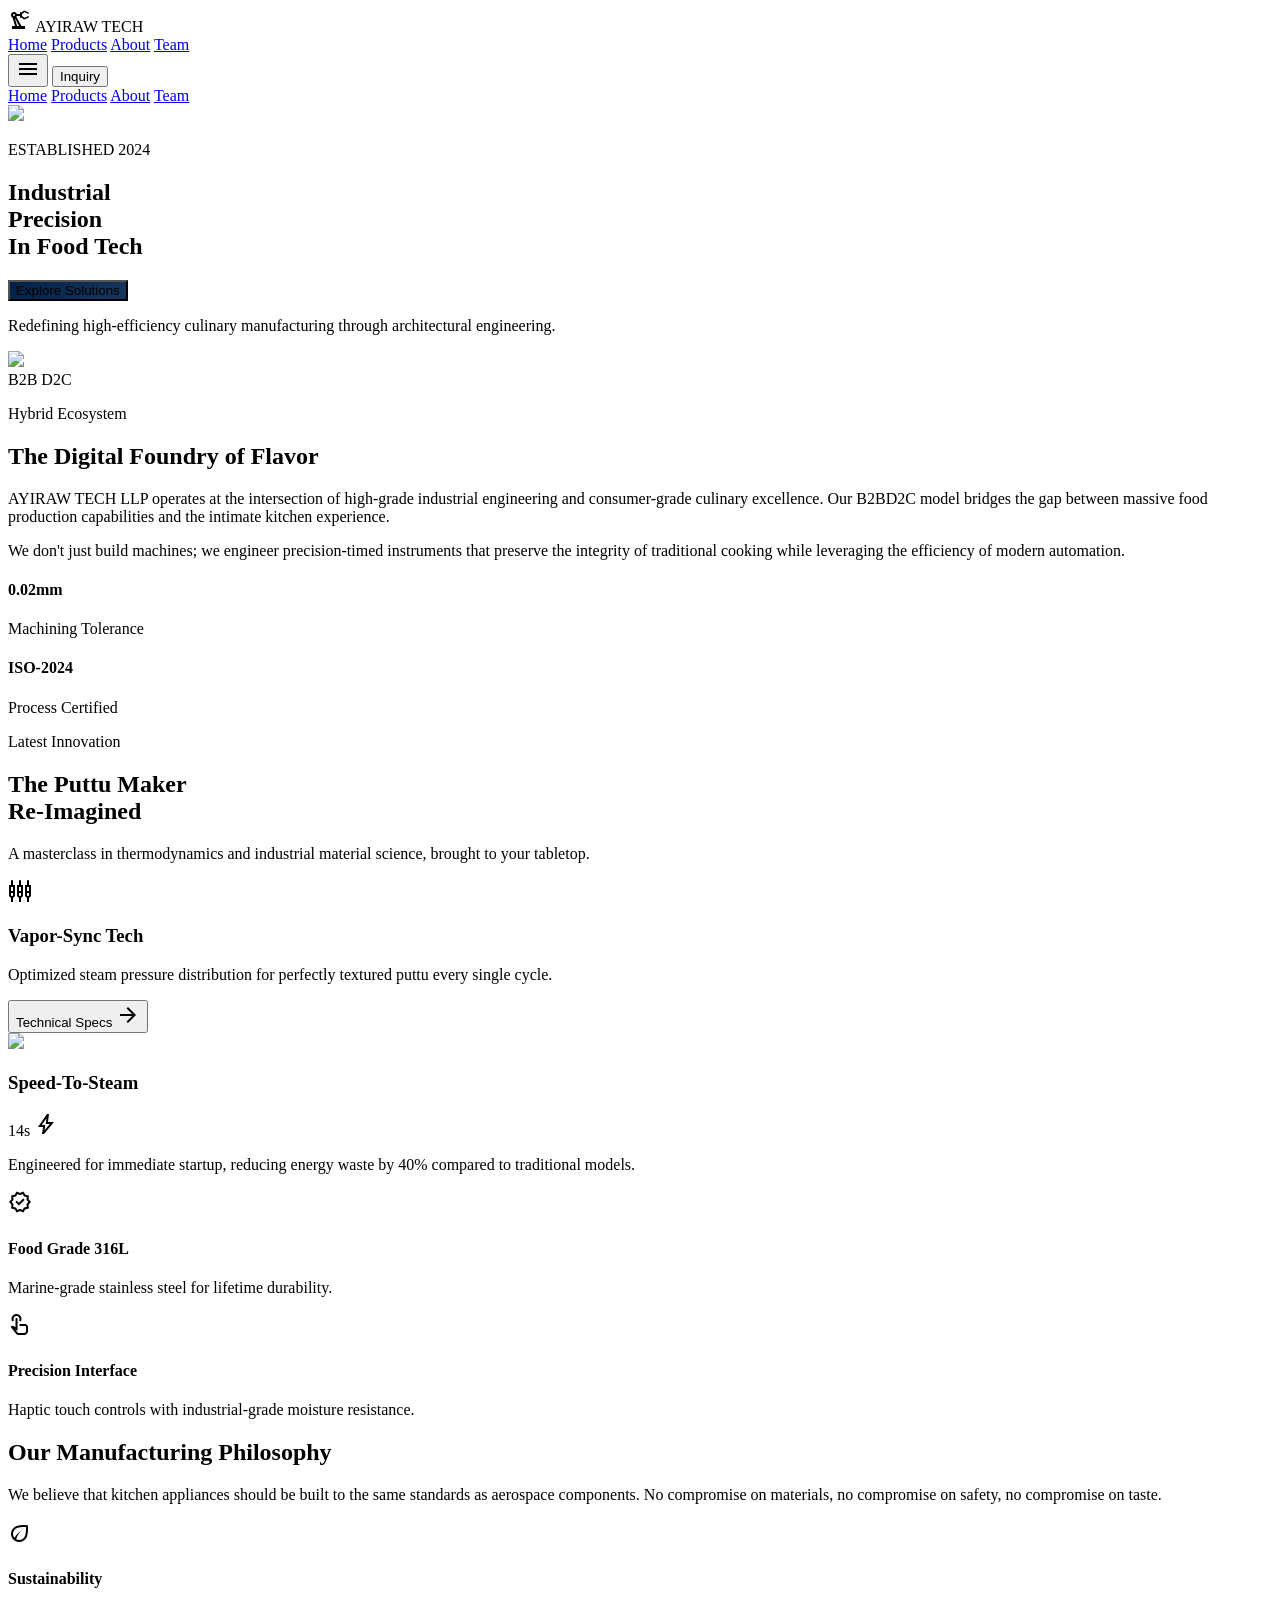
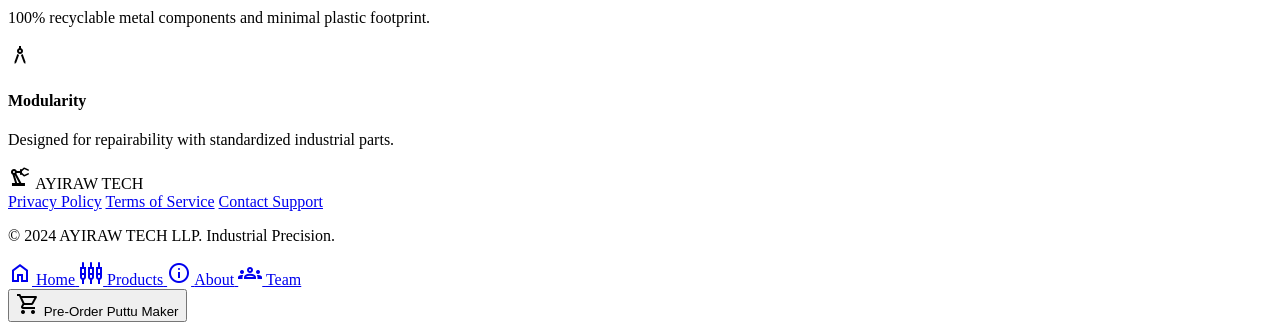
==== commit 97bb8c3a: "Update about.html" ====
--- a/about.html
+++ b/about.html
@@ -105,7 +105,7 @@
 <a class="font-label text-xs font-semibold uppercase tracking-widest text-slate-600 hover:text-teal-600 transition-colors" href="leadership.html">Team</a>
 </nav>
 <div class="flex items-center gap-4">
-<button class="md:hidden p-2 text-slate-600 active:scale-95 transition-all">
+<button id="menu-btn" class="md:hidden p-2 text-slate-600 active:scale-95 transition-all">
 <span class="material-symbols-outlined" data-icon="menu">menu</span>
 </button>
 <button class="hidden md:block bg-primary text-on-primary px-6 py-2 rounded-md font-label text-xs font-bold uppercase tracking-widest hover:opacity-90 transition-all">
@@ -114,6 +114,16 @@
 </div>
 </div>
 </header>
+
+      
+
+<div id="mobile-menu" class="hidden md:hidden flex flex-col bg-white px-6 py-4 space-y-4 shadow-lg z-50 fixed top-16 left-0 w-full">
+  <a href="index.html">Home</a>
+  <a href="products.html">Products</a>
+  <a href="about.html">About</a>
+  <a href="leadership.html">Team</a>
+</div>
+      
 <main class="pt-16">
 <!-- Hero Section: The Architectural Epicure -->
 <section class="relative min-h-[795px] flex items-center overflow-hidden">
@@ -300,4 +310,16 @@
 <span class="max-w-0 group-hover:max-w-xs transition-all duration-300 font-label text-xs font-bold uppercase whitespace-nowrap overflow-hidden">Pre-Order Puttu Maker</span>
 </div>
 </button>
+
+      <script>
+  const btn = document.getElementById('menu-btn');
+  const menu = document.getElementById('mobile-menu');
+
+  if (btn && menu) {
+    btn.addEventListener('click', () => {
+      menu.classList.toggle('hidden');
+    });
+  }
+</script>
+      
 </body></html>
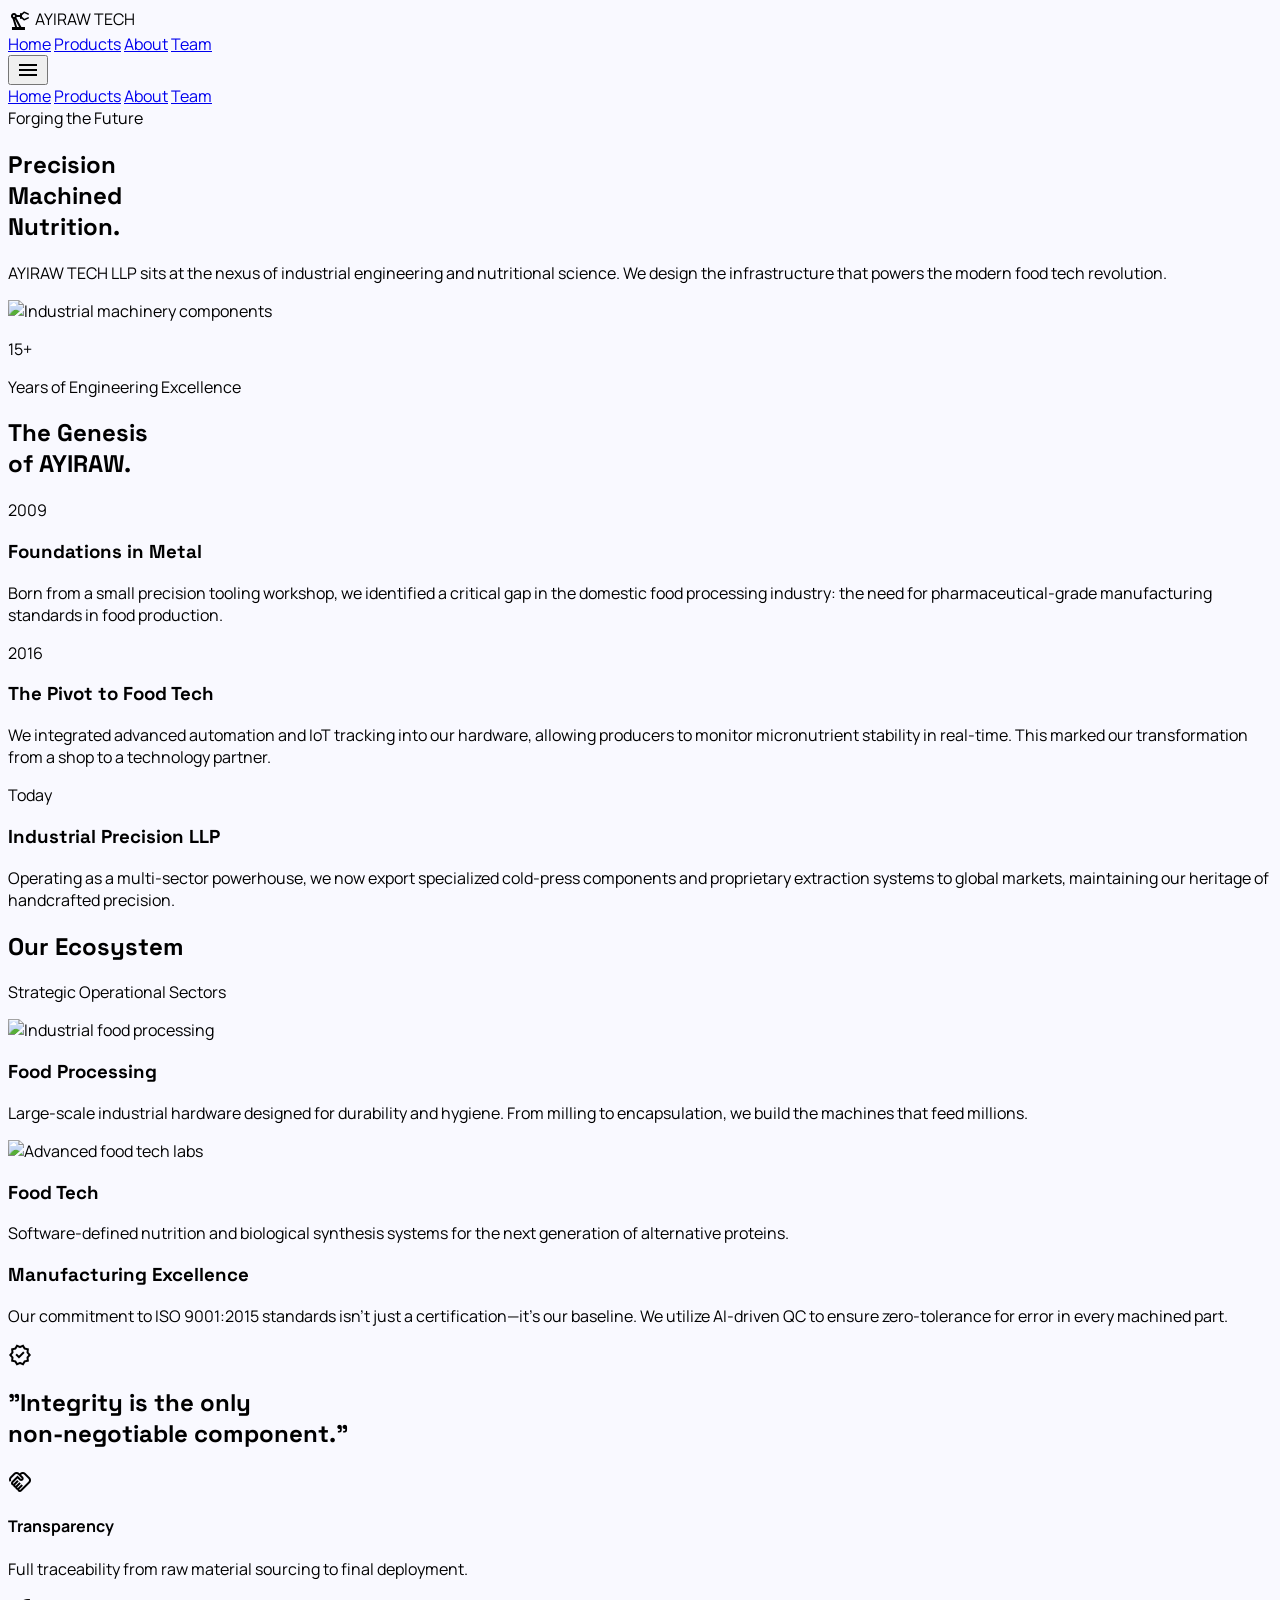
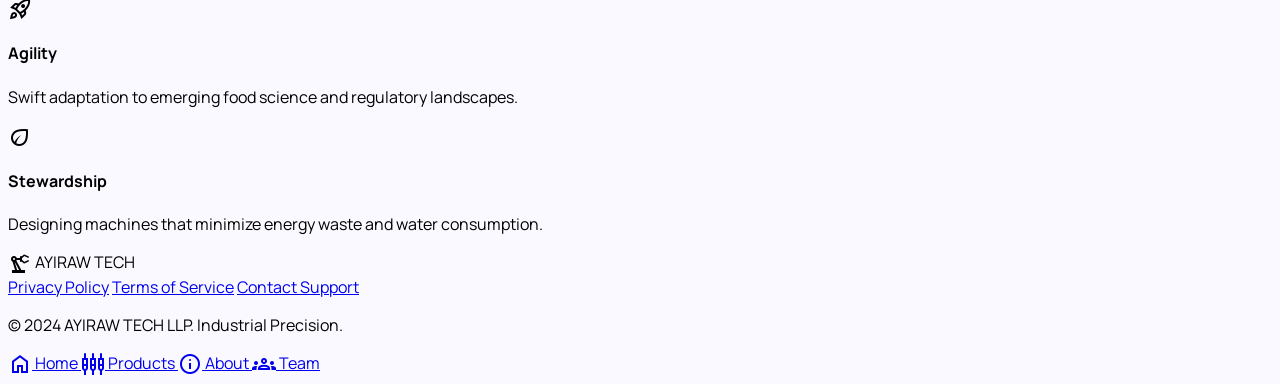
==== commit 010a957b: "Update about.html" ====
--- a/about.html
+++ b/about.html
@@ -3,86 +3,82 @@
 <html class="scroll-smooth" lang="en"><head>
 <meta charset="utf-8"/>
 <meta content="width=device-width, initial-scale=1.0" name="viewport"/>
-<title>AYIRAW TECH | Industrial Precision in Food Tech</title>
+<title>About Us | AYIRAW TECH LLP</title>
 <script src="https://cdn.tailwindcss.com?plugins=forms,container-queries"></script>
-<link href="https://fonts.googleapis.com/css2?family=Space+Grotesk:wght@300;400;500;600;700&amp;family=Manrope:wght@300;400;500;600;700&amp;family=Inter:wght@400;500;600;700;800;900&amp;display=swap" rel="stylesheet"/>
+<link href="https://fonts.googleapis.com/css2?family=Space+Grotesk:wght@300;400;500;600;700&amp;family=Manrope:wght@300;400;500;600;700&amp;family=Inter:wght@300;400;500;600;700&amp;display=swap" rel="stylesheet"/>
 <link href="https://fonts.googleapis.com/css2?family=Material+Symbols+Outlined:wght,FILL@100..700,0..1&amp;display=swap" rel="stylesheet"/>
 <link href="https://fonts.googleapis.com/css2?family=Material+Symbols+Outlined:wght,FILL@100..700,0..1&amp;display=swap" rel="stylesheet"/>
 <script id="tailwind-config">
-      tailwind.config = {
-        darkMode: "class",
-        theme: {
-          extend: {
-            colors: {
-              "background": "#f9f9ff",
-              "inverse-on-surface": "#ebf1ff",
-              "inverse-surface": "#273141",
-              "tertiary": "#002620",
-              "on-surface": "#121c2c",
-              "surface-container-high": "#dee8ff",
-              "secondary": "#545f72",
-              "outline": "#74777f",
-              "inverse-primary": "#adc7f7",
-              "error-container": "#ffdad6",
-              "on-error-container": "#93000a",
-              "secondary-fixed": "#d8e3fa",
-              "surface-tint": "#455f88",
-              "surface": "#f9f9ff",
-              "surface-variant": "#d9e3f9",
-              "secondary-fixed-dim": "#bcc7dd",
-              "on-surface-variant": "#43474e",
-              "on-primary-container": "#86a0cd",
-              "on-secondary-fixed": "#111c2c",
-              "on-error": "#ffffff",
-              "tertiary-container": "#003e34",
-              "on-tertiary": "#ffffff",
-              "on-secondary": "#ffffff",
-              "tertiary-fixed-dim": "#44ddc1",
-              "on-primary-fixed": "#001b3c",
-              "on-tertiary-fixed": "#00201a",
-              "on-background": "#121c2c",
-              "primary-container": "#1a365d",
-              "on-primary": "#ffffff",
-              "on-secondary-container": "#586377",
-              "surface-dim": "#d0daf0",
-              "error": "#ba1a1a",
-              "primary": "#002045",
-              "surface-container-low": "#f0f3ff",
-              "surface-bright": "#f9f9ff",
-              "on-primary-fixed-variant": "#2d476f",
-              "primary-fixed-dim": "#adc7f7",
-              "surface-container": "#e7eeff",
-              "on-secondary-fixed-variant": "#3c475a",
-              "tertiary-fixed": "#68fadd",
-              "on-tertiary-fixed-variant": "#005145",
-              "surface-container-highest": "#d9e3f9",
-              "outline-variant": "#c4c6cf",
-              "secondary-container": "#d5e0f7",
-              "surface-container-lowest": "#ffffff",
-              "on-tertiary-container": "#00b39b",
-              "primary-fixed": "#d6e3ff"
+        tailwind.config = {
+            darkMode: "class",
+            theme: {
+                extend: {
+                    colors: {
+                        "background": "#f9f9ff",
+                        "inverse-on-surface": "#ebf1ff",
+                        "inverse-surface": "#273141",
+                        "tertiary": "#002620",
+                        "on-surface": "#121c2c",
+                        "surface-container-high": "#dee8ff",
+                        "secondary": "#545f72",
+                        "outline": "#74777f",
+                        "inverse-primary": "#adc7f7",
+                        "error-container": "#ffdad6",
+                        "on-error-container": "#93000a",
+                        "secondary-fixed": "#d8e3fa",
+                        "surface-tint": "#455f88",
+                        "surface": "#f9f9ff",
+                        "surface-variant": "#d9e3f9",
+                        "secondary-fixed-dim": "#bcc7dd",
+                        "on-surface-variant": "#43474e",
+                        "on-primary-container": "#86a0cd",
+                        "on-secondary-fixed": "#111c2c",
+                        "on-error": "#ffffff",
+                        "tertiary-container": "#003e34",
+                        "on-tertiary": "#ffffff",
+                        "on-secondary": "#ffffff",
+                        "tertiary-fixed-dim": "#44ddc1",
+                        "on-primary-fixed": "#001b3c",
+                        "on-tertiary-fixed": "#00201a",
+                        "on-background": "#121c2c",
+                        "primary-container": "#1a365d",
+                        "on-primary": "#ffffff",
+                        "on-secondary-container": "#586377",
+                        "surface-dim": "#d0daf0",
+                        "error": "#ba1a1a",
+                        "primary": "#002045",
+                        "surface-container-low": "#f0f3ff",
+                        "surface-bright": "#f9f9ff",
+                        "on-primary-fixed-variant": "#2d476f",
+                        "primary-fixed-dim": "#adc7f7",
+                        "surface-container": "#e7eeff",
+                        "on-secondary-fixed-variant": "#3c475a",
+                        "tertiary-fixed": "#68fadd",
+                        "on-tertiary-fixed-variant": "#005145",
+                        "surface-container-highest": "#d9e3f9",
+                        "outline-variant": "#c4c6cf",
+                        "secondary-container": "#d5e0f7",
+                        "surface-container-lowest": "#ffffff",
+                        "on-tertiary-container": "#00b39b",
+                        "primary-fixed": "#d6e3ff"
+                    },
+                    fontFamily: {
+                        "headline": ["Space Grotesk"],
+                        "body": ["Manrope"],
+                        "label": ["Inter"]
+                    },
+                    borderRadius: {"DEFAULT": "0.125rem", "lg": "0.25rem", "xl": "0.5rem", "full": "0.75rem"},
+                },
             },
-            fontFamily: {
-              "headline": ["Space Grotesk"],
-              "body": ["Manrope"],
-              "label": ["Inter"]
-            },
-            borderRadius: {"DEFAULT": "0.125rem", "lg": "0.25rem", "xl": "0.5rem", "full": "0.75rem"},
-          },
-        },
-      }
+        }
     </script>
 <style>
-      .material-symbols-outlined {
-        font-variation-settings: 'FILL' 0, 'wght' 400, 'GRAD' 0, 'opsz' 24;
-      }
-      .glass-nav {
-        background: rgba(249, 249, 255, 0.7);
-        backdrop-filter: blur(20px);
-      }
-      .industrial-gradient {
-        background: linear-gradient(135deg, #002045 0%, #1a365d 100%);
-      }
+        .material-symbols-outlined {
+            font-variation-settings: 'FILL' 0, 'wght' 400, 'GRAD' 0, 'opsz' 24;
+            vertical-align: middle;
+        }
+        body { font-family: 'Manrope', sans-serif; background-color: #f9f9ff; }
+        h1, h2, h3 { font-family: 'Space Grotesk', sans-serif; }
     </style>
 <style>
     body {
@@ -90,32 +86,27 @@
     }
   </style>
   </head>
-<body class="bg-background text-on-surface font-body selection:bg-tertiary-fixed selection:text-on-tertiary-fixed">
+<body class="text-on-surface">
 <!-- TopAppBar -->
-<header class="fixed top-0 w-full z-50 bg-surface/70 backdrop-blur-md dark:bg-slate-950/70">
-<div class="flex items-center justify-between px-6 py-4 max-col-7xl mx-auto">
-<div class="flex items-center gap-3">
-<span class="material-symbols-outlined text-[#1A365D] text-2xl" data-icon="precision_manufacturing">precision_manufacturing</span>
-<span class="text-xl font-headline font-bold text-[#1A365D] tracking-tighter uppercase">AYIRAW TECH</span>
-</div>
-<nav class="hidden md:flex items-center space-gap-8 gap-x-8">
-<a class="font-label text-xs font-bold uppercase tracking-widest text-[#002620] hover:text-teal-600 transition-colors" href="index.html">Home</a>
-<a class="font-label text-xs font-semibold uppercase tracking-widest text-slate-600 hover:text-teal-600 transition-colors" href="products.html">Products</a>
-<a class="font-label text-xs font-semibold uppercase tracking-widest text-slate-600 hover:text-teal-600 transition-colors" href="about.html">About</a>
-<a class="font-label text-xs font-semibold uppercase tracking-widest text-slate-600 hover:text-teal-600 transition-colors" href="leadership.html">Team</a>
+<header class="fixed top-0 w-full z-50 bg-surface/70 backdrop-blur-md dark:bg-slate-950/70 shadow-none">
+<div class="flex items-center justify-between px-6 py-4 max-w-7xl mx-auto">
+<div class="flex items-center gap-2">
+<span class="material-symbols-outlined text-[#1A365D] dark:text-blue-400 text-2xl" data-icon="precision_manufacturing">precision_manufacturing</span>
+<span class="text-xl font-bold text-[#1A365D] dark:text-blue-200 tracking-tighter font-headline">AYIRAW TECH</span>
+</div>
+<nav class="hidden md:flex items-center gap-8">
+<a class="text-slate-600 dark:text-slate-400 hover:text-teal-600 dark:hover:text-teal-300 transition-colors font-label text-sm uppercase tracking-wider" href="index.html">Home</a>
+<a class="text-slate-600 dark:text-slate-400 hover:text-teal-600 dark:hover:text-teal-300 transition-colors font-label text-sm uppercase tracking-wider" href="products.html">Products</a>
+<a class="text-[#002620] dark:text-teal-400 font-bold font-label text-sm uppercase tracking-wider" href="about.html">About</a>
+<a class="text-slate-600 dark:text-slate-400 hover:text-teal-600 dark:hover:text-teal-300 transition-colors font-label text-sm uppercase tracking-wider" href="leadership.html">Team</a>
 </nav>
-<div class="flex items-center gap-4">
-<button id="menu-btn" class="md:hidden p-2 text-slate-600 active:scale-95 transition-all">
+<button id="menu-btn" class="md:hidden text-[#1A365D]">
 <span class="material-symbols-outlined" data-icon="menu">menu</span>
 </button>
-<button class="hidden md:block bg-primary text-on-primary px-6 py-2 rounded-md font-label text-xs font-bold uppercase tracking-widest hover:opacity-90 transition-all">
-                    Inquiry
-                </button>
-</div>
 </div>
 </header>
 
-      
+      </header>
 
 <div id="mobile-menu" class="hidden md:hidden flex flex-col bg-white px-6 py-4 space-y-4 shadow-lg z-50 fixed top-16 left-0 w-full">
   <a href="index.html">Home</a>
@@ -123,146 +114,124 @@
   <a href="about.html">About</a>
   <a href="leadership.html">Team</a>
 </div>
-      
-<main class="pt-16">
+<main class="pt-24 pb-20">
 <!-- Hero Section: The Architectural Epicure -->
-<section class="relative min-h-[795px] flex items-center overflow-hidden">
-<div class="absolute inset-0 z-0">
-<img class="w-full h-full object-cover grayscale brightness-50 contrast-125" data-alt="high-tech automated food processing line with stainless steel machinery and blue ambient lighting in a clean industrial facility" src="https://lh3.googleusercontent.com/aida-public/[base64]"/>
-<div class="absolute inset-0 bg-gradient-to-r from-primary/90 to-transparent"></div>
-</div>
-<div class="container mx-auto px-6 relative z-10 grid grid-cols-1 lg:grid-cols-12 gap-8">
-<div class="lg:col-span-8">
-<p class="font-label text-tertiary-fixed font-bold tracking-[0.3em] uppercase mb-4 animate-pulse">ESTABLISHED 2024</p>
-<h1 class="font-headline text-5xl md:text-7xl lg:text-8xl font-bold text-white leading-[0.9] tracking-tighter mb-8">
-                        Industrial <br/> Precision <br/>
-<span class="text-tertiary-fixed">In Food Tech</span>
-</h1>
-<div class="flex flex-col md:flex-row gap-6 items-start">
-<button class="industrial-gradient text-on-primary px-8 py-4 rounded-md font-label font-bold uppercase tracking-widest text-sm hover:scale-105 transition-all">
-                            Explore Solutions
-                        </button>
-<div class="flex items-center gap-4 text-white/80 max-w-xs">
-<span class="h-[1px] w-12 bg-tertiary-fixed"></span>
-<p class="font-body text-sm font-medium leading-relaxed">Redefining high-efficiency culinary manufacturing through architectural engineering.</p>
-</div>
-</div>
-</div>
-</div>
-</section>
-<!-- About Section: Tonal Depth Shift -->
-<section class="bg-surface-container-low py-24">
-<div class="container mx-auto px-6">
-<div class="grid grid-cols-1 lg:grid-cols-2 gap-16 items-center">
-<div class="relative">
-<div class="aspect-square bg-surface-container-highest rounded-xl overflow-hidden">
-<img class="w-full h-full object-cover mix-blend-multiply opacity-80" data-alt="extreme close up of precision engineered metal parts and gears with high polish finish and sharp focus" src="https://lh3.googleusercontent.com/aida-public/[base64]"/>
-</div>
-<div class="absolute -bottom-8 -right-8 w-64 h-64 bg-tertiary rounded-xl p-8 flex flex-col justify-end hidden md:flex">
-<span class="text-tertiary-fixed font-headline text-5xl font-bold">B2B</span>
-<span class="text-white/60 font-headline text-3xl font-bold leading-none">D2C</span>
-<p class="text-white/40 text-[10px] mt-4 font-label uppercase tracking-widest">Hybrid Ecosystem</p>
-</div>
-</div>
-<div class="lg:pl-12">
-<h2 class="font-headline text-4xl font-bold text-primary mb-6 tracking-tight">The Digital Foundry of Flavor</h2>
-<div class="space-y-6 text-on-surface-variant font-body text-lg leading-relaxed">
-<p>
-                                AYIRAW TECH LLP operates at the intersection of high-grade industrial engineering and consumer-grade culinary excellence. Our B2BD2C model bridges the gap between massive food production capabilities and the intimate kitchen experience.
+<section class="relative min-h-[618px] flex items-center px-6 overflow-hidden">
+<div class="max-w-7xl mx-auto w-full grid grid-cols-1 lg:grid-cols-12 gap-12 items-center">
+<div class="lg:col-span-7 z-10">
+<span class="inline-block py-1 px-3 bg-secondary-container text-on-secondary-container font-label text-[10px] uppercase tracking-[0.2em] mb-6 rounded-sm">Forging the Future</span>
+<h1 class="text-6xl md:text-8xl font-bold tracking-tighter text-primary leading-[0.9] mb-8">
+                        Precision <br/> <span class="text-tertiary-container">Machined</span> <br/> Nutrition.
+                    </h1>
+<p class="text-lg md:text-xl text-secondary max-w-xl font-body leading-relaxed">
+                        AYIRAW TECH LLP sits at the nexus of industrial engineering and nutritional science. We design the infrastructure that powers the modern food tech revolution.
+                    </p>
+</div>
+<div class="lg:col-span-5 relative">
+<div class="aspect-[4/5] bg-surface-container-high rounded-sm overflow-hidden relative">
+<img alt="Industrial machinery components" class="w-full h-full object-cover grayscale contrast-125 mix-blend-multiply" data-alt="Close-up of high-precision stainless steel industrial gear and mechanical components in a clean, brightly lit manufacturing facility" src="https://lh3.googleusercontent.com/aida-public/[base64]"/>
+<div class="absolute inset-0 bg-gradient-to-tr from-primary/20 to-transparent"></div>
+</div>
+<!-- Asymmetric Floating Element -->
+<div class="absolute -bottom-8 -left-8 p-8 bg-tertiary text-on-tertiary max-w-[240px] hidden md:block">
+<p class="font-headline text-3xl font-bold mb-2">15+</p>
+<p class="font-label text-[10px] uppercase tracking-widest opacity-70">Years of Engineering Excellence</p>
+</div>
+</div>
+</div>
+</section>
+<!-- Journey Section: Tonal Shift -->
+<section class="bg-surface-container-low py-24 px-6">
+<div class="max-w-7xl mx-auto">
+<div class="grid grid-cols-1 lg:grid-cols-12 gap-16">
+<div class="lg:col-span-4">
+<h2 class="text-4xl font-bold text-primary font-headline sticky top-32">The Genesis <br/> of AYIRAW.</h2>
+</div>
+<div class="lg:col-span-8 space-y-16">
+<div class="group">
+<span class="font-headline text-5xl text-outline-variant group-hover:text-tertiary transition-colors duration-500">2009</span>
+<h3 class="text-2xl font-bold text-on-surface mt-4 mb-4">Foundations in Metal</h3>
+<p class="text-secondary leading-relaxed font-body text-lg">
+                                Born from a small precision tooling workshop, we identified a critical gap in the domestic food processing industry: the need for pharmaceutical-grade manufacturing standards in food production.
                             </p>
-<p>
-                                We don't just build machines; we engineer precision-timed instruments that preserve the integrity of traditional cooking while leveraging the efficiency of modern automation.
+</div>
+<div class="group">
+<span class="font-headline text-5xl text-outline-variant group-hover:text-tertiary transition-colors duration-500">2016</span>
+<h3 class="text-20 text-2xl font-bold text-on-surface mt-4 mb-4">The Pivot to Food Tech</h3>
+<p class="text-secondary leading-relaxed font-body text-lg">
+                                We integrated advanced automation and IoT tracking into our hardware, allowing producers to monitor micronutrient stability in real-time. This marked our transformation from a shop to a technology partner.
                             </p>
 </div>
-<div class="mt-12 grid grid-cols-2 gap-8">
-<div>
-<h4 class="font-headline text-2xl font-bold text-primary">0.02mm</h4>
-<p class="font-label text-xs uppercase tracking-widest text-slate-500">Machining Tolerance</p>
-</div>
-<div>
-<h4 class="font-headline text-2xl font-bold text-primary">ISO-2024</h4>
-<p class="font-label text-xs uppercase tracking-widest text-slate-500">Process Certified</p>
-</div>
-</div>
-</div>
-</div>
-</div>
-</section>
-<!-- Innovation Teaser: The Bento Grid -->
-<section class="py-24 bg-surface">
-<div class="container mx-auto px-6">
-<div class="flex flex-col md:flex-row justify-between items-end mb-16 gap-6">
-<div>
-<span class="bg-tertiary-container text-on-tertiary-container px-3 py-1 rounded-sm font-label text-[10px] font-bold uppercase tracking-widest">Latest Innovation</span>
-<h2 class="font-headline text-5xl font-bold text-primary mt-4 tracking-tighter">The Puttu Maker <br/> Re-Imagined</h2>
-</div>
-<p class="font-body text-on-surface-variant max-w-sm">A masterclass in thermodynamics and industrial material science, brought to your tabletop.</p>
-</div>
-<div class="grid grid-cols-1 md:grid-cols-3 gap-6 h-auto md:h-[600px]">
-<!-- Large Feature Card -->
-<div class="md:col-span-2 bg-surface-container-highest rounded-xl p-8 relative overflow-hidden group">
-<div class="relative z-10 flex flex-col h-full">
-<div class="mb-auto">
-<span class="material-symbols-outlined text-primary text-4xl mb-4" data-icon="settings_input_component">settings_input_component</span>
-<h3 class="font-headline text-3xl font-bold text-primary">Vapor-Sync Tech</h3>
-<p class="mt-4 text-on-surface-variant max-w-xs">Optimized steam pressure distribution for perfectly textured puttu every single cycle.</p>
-</div>
-<button class="mt-8 flex items-center gap-2 font-label text-xs font-bold uppercase text-primary group-hover:gap-4 transition-all">
-                                Technical Specs <span class="material-symbols-outlined text-sm" data-icon="arrow_forward">arrow_forward</span>
-</button>
-</div>
-<img class="absolute top-0 right-0 w-2/3 h-full object-cover opacity-20 group-hover:scale-110 transition-transform duration-700" data-alt="sleek modern stainless steel kitchen appliance with digital display and precision steam vents in a dark studio setting" src="https://lh3.googleusercontent.com/aida-public/[base64]"/>
-</div>
-<!-- Vertical Metric Card -->
-<div class="bg-primary p-8 rounded-xl flex flex-col justify-between text-white overflow-hidden relative">
+<div class="group">
+<span class="font-headline text-5xl text-outline-variant group-hover:text-tertiary transition-colors duration-500">Today</span>
+<h3 class="text-2xl font-bold text-on-surface mt-4 mb-4">Industrial Precision LLP</h3>
+<p class="text-secondary leading-relaxed font-body text-lg">
+                                Operating as a multi-sector powerhouse, we now export specialized cold-press components and proprietary extraction systems to global markets, maintaining our heritage of handcrafted precision.
+                            </p>
+</div>
+</div>
+</div>
+</div>
+</section>
+<!-- Sectors: Bento Grid Layout -->
+<section class="py-24 px-6 bg-surface">
+<div class="max-w-7xl mx-auto">
+<div class="mb-16">
+<h2 class="text-xs font-label uppercase tracking-[0.3em] text-tertiary mb-4">Our Ecosystem</h2>
+<p class="text-4xl font-headline font-bold text-primary">Strategic Operational Sectors</p>
+</div>
+<div class="grid grid-cols-1 md:grid-cols-3 gap-6">
+<!-- Food Processing -->
+<div class="md:col-span-2 relative h-[400px] group overflow-hidden bg-primary-container p-10 flex flex-col justify-end transition-all duration-500 hover:scale-[0.99]">
+<img alt="Industrial food processing" class="absolute inset-0 w-full h-full object-cover opacity-40 group-hover:opacity-60 transition-opacity" data-alt="Cinematic wide shot of a sterile, futuristic food processing line with stainless steel tubes and digital monitor interfaces" src="https://lh3.googleusercontent.com/aida-public/[base64]"/>
 <div class="relative z-10">
-<h3 class="font-headline text-xl font-bold opacity-60">Speed-To-Steam</h3>
-<div class="mt-4 flex items-baseline gap-2">
-<span class="text-6xl font-headline font-bold">14s</span>
-<span class="material-symbols-outlined text-tertiary-fixed" data-icon="bolt">bolt</span>
-</div>
-</div>
+<h3 class="text-3xl font-headline font-bold text-on-primary mb-4">Food Processing</h3>
+<p class="text-on-primary/70 max-w-md font-body">Large-scale industrial hardware designed for durability and hygiene. From milling to encapsulation, we build the machines that feed millions.</p>
+</div>
+</div>
+<!-- Food Tech -->
+<div class="relative h-[400px] group overflow-hidden bg-tertiary-container p-10 flex flex-col justify-end transition-all duration-500 hover:scale-[0.99]">
+<img alt="Advanced food tech labs" class="absolute inset-0 w-full h-full object-cover opacity-30 group-hover:opacity-50 transition-opacity" data-alt="Close up of a laboratory setting with a scientist working on plant-based food protein structures using high-tech digital equipment" src="https://lh3.googleusercontent.com/aida-public/[base64]"/>
 <div class="relative z-10">
-<p class="font-body text-sm text-white/70">Engineered for immediate startup, reducing energy waste by 40% compared to traditional models.</p>
-</div>
-<div class="absolute -bottom-10 -right-10 w-40 h-40 bg-white/5 rounded-full blur-2xl"></div>
-</div>
-<!-- Horizontal Grid Items -->
-<div class="bg-white border-outline-variant/20 border p-8 rounded-xl flex flex-col justify-center">
-<span class="material-symbols-outlined text-tertiary text-3xl mb-2" data-icon="verified">verified</span>
-<h4 class="font-headline text-lg font-bold text-primary">Food Grade 316L</h4>
-<p class="font-body text-sm text-on-surface-variant mt-2">Marine-grade stainless steel for lifetime durability.</p>
-</div>
-<div class="bg-surface-container-low p-8 rounded-xl flex flex-col justify-center md:col-span-2">
-<div class="flex items-center gap-6">
-<div class="h-16 w-16 bg-white rounded-full flex items-center justify-center shadow-sm shrink-0">
-<span class="material-symbols-outlined text-primary" data-icon="touch_app">touch_app</span>
-</div>
-<div>
-<h4 class="font-headline text-lg font-bold text-primary">Precision Interface</h4>
-<p class="font-body text-sm text-on-surface-variant">Haptic touch controls with industrial-grade moisture resistance.</p>
-</div>
-</div>
-</div>
-</div>
-</div>
-</section>
-<!-- Values Section -->
-<section class="py-24 bg-primary text-white">
-<div class="container mx-auto px-6 grid grid-cols-1 md:grid-cols-4 gap-12">
-<div class="md:col-span-2">
-<h2 class="font-headline text-4xl font-bold tracking-tight mb-8">Our Manufacturing Philosophy</h2>
-<p class="font-body text-white/60 text-lg leading-relaxed max-w-md">We believe that kitchen appliances should be built to the same standards as aerospace components. No compromise on materials, no compromise on safety, no compromise on taste.</p>
-</div>
-<div class="space-y-4">
-<span class="text-tertiary-fixed material-symbols-outlined text-4xl" data-icon="eco">eco</span>
-<h4 class="font-headline text-xl font-bold">Sustainability</h4>
-<p class="font-body text-sm text-white/50">100% recyclable metal components and minimal plastic footprint.</p>
-</div>
-<div class="space-y-4">
-<span class="text-tertiary-fixed material-symbols-outlined text-4xl" data-icon="architecture">architecture</span>
-<h4 class="font-headline text-xl font-bold">Modularity</h4>
-<p class="font-body text-sm text-white/50">Designed for repairability with standardized industrial parts.</p>
+<h3 class="text-3xl font-headline font-bold text-on-tertiary mb-4">Food Tech</h3>
+<p class="text-on-tertiary/70 font-body">Software-defined nutrition and biological synthesis systems for the next generation of alternative proteins.</p>
+</div>
+</div>
+<!-- Manufacturing Excellence -->
+<div class="md:col-span-3 h-[300px] bg-surface-container-highest flex flex-col md:flex-row items-center justify-between p-12 overflow-hidden border-l-4 border-tertiary">
+<div class="max-w-2xl">
+<h3 class="text-3xl font-headline font-bold text-primary mb-2">Manufacturing Excellence</h3>
+<p class="text-secondary font-body">Our commitment to ISO 9001:2015 standards isn't just a certification—it's our baseline. We utilize AI-driven QC to ensure zero-tolerance for error in every machined part.</p>
+</div>
+<div class="mt-8 md:mt-0">
+<span class="material-symbols-outlined text-8xl text-tertiary opacity-20" data-icon="verified">verified</span>
+</div>
+</div>
+</div>
+</div>
+</section>
+<!-- Business Philosophy: Glassmorphism / Editorial -->
+<section class="relative py-32 px-6 overflow-hidden bg-primary">
+<!-- Background Texture -->
+<div class="absolute inset-0 opacity-10" style="background-image: url('https://lh3.googleusercontent.com/aida-public/[base64]');"></div>
+<div class="max-w-5xl mx-auto text-center relative z-10">
+<h2 class="text-on-primary font-headline text-5xl md:text-7xl font-bold tracking-tighter mb-16 italic">"Integrity is the only <br/> non-negotiable component."</h2>
+<div class="grid grid-cols-1 md:grid-cols-3 gap-8">
+<div class="bg-white/5 backdrop-blur-lg p-8 text-left border border-white/10 hover:bg-white/10 transition-colors">
+<span class="material-symbols-outlined text-tertiary-fixed text-4xl mb-6" data-icon="handshake">handshake</span>
+<h4 class="text-on-primary font-headline font-bold text-xl mb-3">Transparency</h4>
+<p class="text-on-primary/60 font-body text-sm leading-relaxed">Full traceability from raw material sourcing to final deployment.</p>
+</div>
+<div class="bg-white/5 backdrop-blur-lg p-8 text-left border border-white/10 hover:bg-white/10 transition-colors">
+<span class="material-symbols-outlined text-tertiary-fixed text-4xl mb-6" data-icon="rocket_launch">rocket_launch</span>
+<h4 class="text-on-primary font-headline font-bold text-xl mb-3">Agility</h4>
+<p class="text-on-primary/60 font-body text-sm leading-relaxed">Swift adaptation to emerging food science and regulatory landscapes.</p>
+</div>
+<div class="bg-white/5 backdrop-blur-lg p-8 text-left border border-white/10 hover:bg-white/10 transition-colors">
+<span class="material-symbols-outlined text-tertiary-fixed text-4xl mb-6" data-icon="eco">eco</span>
+<h4 class="text-on-primary font-headline font-bold text-xl mb-3">Stewardship</h4>
+<p class="text-on-primary/60 font-body text-sm leading-relaxed">Designing machines that minimize energy waste and water consumption.</p>
+</div>
 </div>
 </div>
 </section>
@@ -271,45 +240,36 @@
 <footer class="w-full py-12 px-6 mt-auto bg-[#f0f3ff] dark:bg-slate-950">
 <div class="flex flex-col items-center text-center space-y-4 w-full">
 <div class="flex items-center gap-2 mb-4">
-<span class="material-symbols-outlined text-primary" data-icon="precision_manufacturing">precision_manufacturing</span>
-<span class="font-headline font-bold text-[#1A365D] uppercase tracking-tight">AYIRAW TECH</span>
-</div>
-<div class="flex flex-wrap justify-center gap-x-8 gap-y-4">
-<a class="font-body text-xs font-medium text-slate-500 hover:text-[#1A365D] transition-colors" href="#">Privacy Policy</a>
-<a class="font-body text-xs font-medium text-slate-500 hover:text-[#1A365D] transition-colors" href="#">Terms of Service</a>
-<a class="font-body text-xs font-medium text-slate-500 hover:text-[#1A365D] transition-colors" href="#">Contact Support</a>
-</div>
-<p class="font-body text-xs font-medium text-slate-500 pt-8">
-                © 2024 AYIRAW TECH LLP. Industrial Precision.
-            </p>
+<span class="material-symbols-outlined text-[#1A365D]" data-icon="precision_manufacturing">precision_manufacturing</span>
+<span class="font-headline font-bold text-[#1A365D] text-lg">AYIRAW TECH</span>
+</div>
+<div class="flex gap-8 mb-6">
+<a class="text-slate-500 hover:text-[#1A365D] dark:hover:text-white transition-colors font-body text-xs font-medium" href="#">Privacy Policy</a>
+<a class="text-slate-500 hover:text-[#1A365D] dark:hover:text-white transition-colors font-body text-xs font-medium" href="#">Terms of Service</a>
+<a class="text-slate-500 hover:text-[#1A365D] dark:hover:text-white transition-colors font-body text-xs font-medium" href="#">Contact Support</a>
+</div>
+<p class="font-body text-xs font-medium text-slate-500">© 2024 AYIRAW TECH LLP. Industrial Precision.</p>
 </div>
 </footer>
 <!-- BottomNavBar (Mobile Only) -->
-<nav class="md:hidden fixed bottom-0 left-0 w-full z-50 flex justify-around items-center px-4 pb-4 pt-2 bg-white/80 backdrop-blur-xl shadow-[0_-4px_24px_rgba(18,28,44,0.05)] rounded-t-xl">
-<a class="flex flex-col items-center justify-center text-[#002620] bg-teal-50 rounded-xl px-3 py-1 ease-in-out duration-300 transform active:scale-90" href="#">
+<nav class="md:hidden fixed bottom-0 left-0 w-full z-50 flex justify-around items-center px-4 pb-4 pt-2 bg-white/80 backdrop-blur-xl dark:bg-slate-900/80 shadow-[0_-4px_24px_rgba(18,28,44,0.05)] border-t border-slate-100 dark:border-slate-800">
+<a class="flex flex-col items-center justify-center text-slate-500 dark:text-slate-400 ease-in-out duration-300 transform active:scale-90" href="#">
 <span class="material-symbols-outlined" data-icon="home">home</span>
 <span class="font-label text-[10px] font-semibold uppercase tracking-widest mt-1">Home</span>
 </a>
-<a class="flex flex-col items-center justify-center text-slate-500 hover:bg-slate-50 ease-in-out duration-300 transform active:scale-90" href="#">
+<a class="flex flex-col items-center justify-center text-slate-500 dark:text-slate-400 ease-in-out duration-300 transform active:scale-90" href="#">
 <span class="material-symbols-outlined" data-icon="settings_input_component">settings_input_component</span>
 <span class="font-label text-[10px] font-semibold uppercase tracking-widest mt-1">Products</span>
 </a>
-<a class="flex flex-col items-center justify-center text-slate-500 hover:bg-slate-50 ease-in-out duration-300 transform active:scale-90" href="#">
+<a class="flex flex-col items-center justify-center text-[#002620] dark:text-teal-400 bg-teal-50 dark:bg-teal-900/20 rounded-xl px-3 py-1 ease-in-out duration-300 transform active:scale-90" href="#">
 <span class="material-symbols-outlined" data-icon="info">info</span>
 <span class="font-label text-[10px] font-semibold uppercase tracking-widest mt-1">About</span>
 </a>
-<a class="flex flex-col items-center justify-center text-slate-500 hover:bg-slate-50 ease-in-out duration-300 transform active:scale-90" href="#">
+<a class="flex flex-col items-center justify-center text-slate-500 dark:text-slate-400 ease-in-out duration-300 transform active:scale-90" href="#">
 <span class="material-symbols-outlined" data-icon="groups">groups</span>
 <span class="font-label text-[10px] font-semibold uppercase tracking-widest mt-1">Team</span>
 </a>
 </nav>
-<!-- Contextual FAB -->
-<button class="fixed bottom-24 right-6 md:bottom-8 md:right-8 bg-tertiary-fixed text-on-tertiary-fixed p-4 rounded-full shadow-lg hover:scale-110 active:scale-95 transition-all z-40 group">
-<div class="flex items-center gap-0 group-hover:gap-2 overflow-hidden transition-all duration-300">
-<span class="material-symbols-outlined" data-icon="shopping_cart">shopping_cart</span>
-<span class="max-w-0 group-hover:max-w-xs transition-all duration-300 font-label text-xs font-bold uppercase whitespace-nowrap overflow-hidden">Pre-Order Puttu Maker</span>
-</div>
-</button>
 
       <script>
   const btn = document.getElementById('menu-btn');
@@ -319,7 +279,12 @@
     btn.addEventListener('click', () => {
       menu.classList.toggle('hidden');
     });
+
+    document.querySelectorAll('#mobile-menu a').forEach(link => {
+      link.addEventListener('click', () => {
+        menu.classList.add('hidden');
+      });
+    });
   }
 </script>
-      
 </body></html>
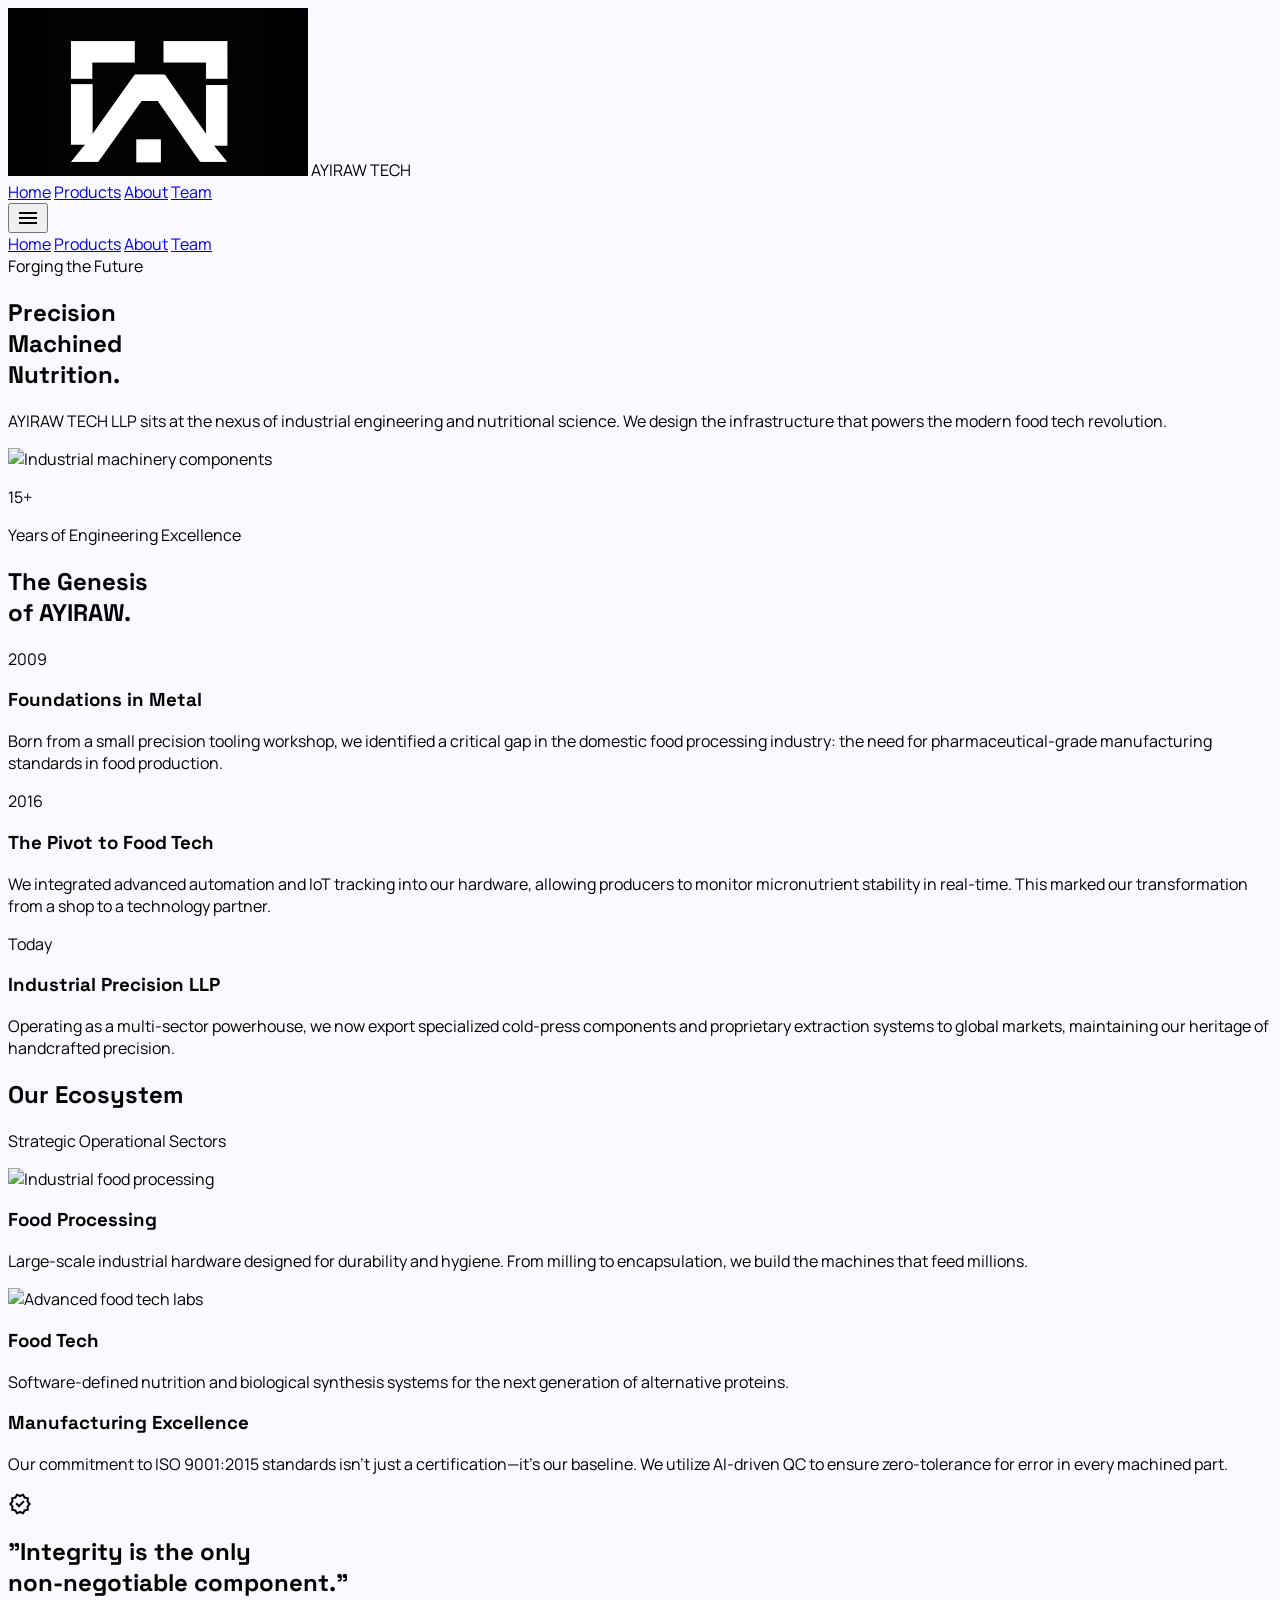
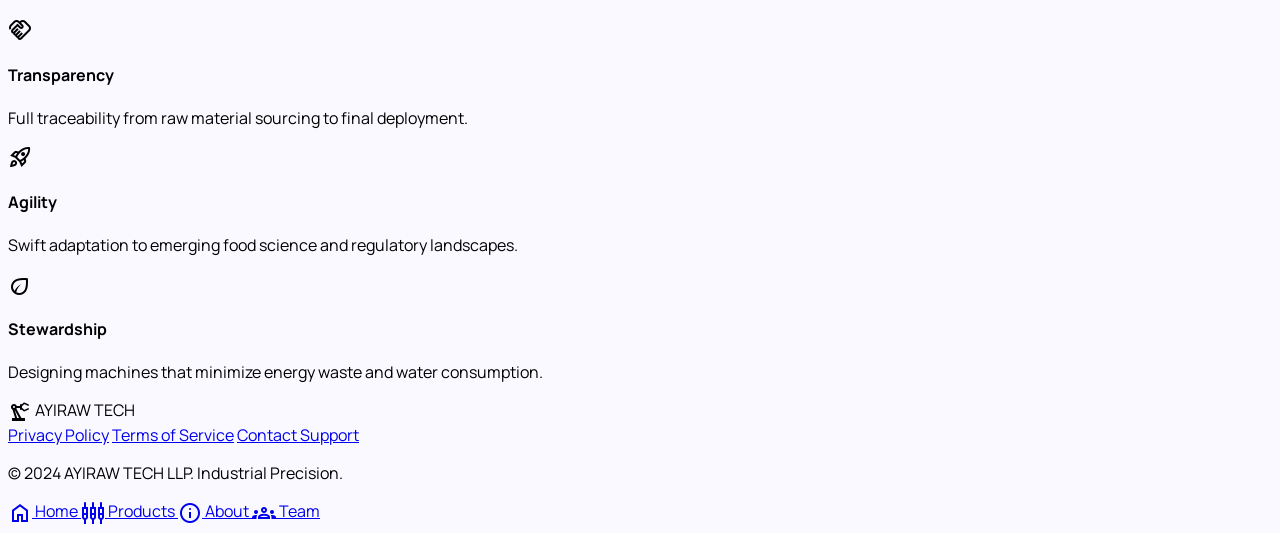
==== commit 22982d66: "Update about.html" ====
--- a/about.html
+++ b/about.html
@@ -90,9 +90,11 @@
 <!-- TopAppBar -->
 <header class="fixed top-0 w-full z-50 bg-surface/70 backdrop-blur-md dark:bg-slate-950/70 shadow-none">
 <div class="flex items-center justify-between px-6 py-4 max-w-7xl mx-auto">
-<div class="flex items-center gap-2">
-<span class="material-symbols-outlined text-[#1A365D] dark:text-blue-400 text-2xl" data-icon="precision_manufacturing">precision_manufacturing</span>
-<span class="text-xl font-bold text-[#1A365D] dark:text-blue-200 tracking-tighter font-headline">AYIRAW TECH</span>
+<div class="flex items-center gap-3">
+  <img src="public/images/ayiraw tech.png" alt="Logo" class="h-8 w-auto">
+  <span class="text-xl font-bold text-[#1A365D] tracking-tighter font-headline">
+    AYIRAW TECH
+  </span>
 </div>
 <nav class="hidden md:flex items-center gap-8">
 <a class="text-slate-600 dark:text-slate-400 hover:text-teal-600 dark:hover:text-teal-300 transition-colors font-label text-sm uppercase tracking-wider" href="index.html">Home</a>
